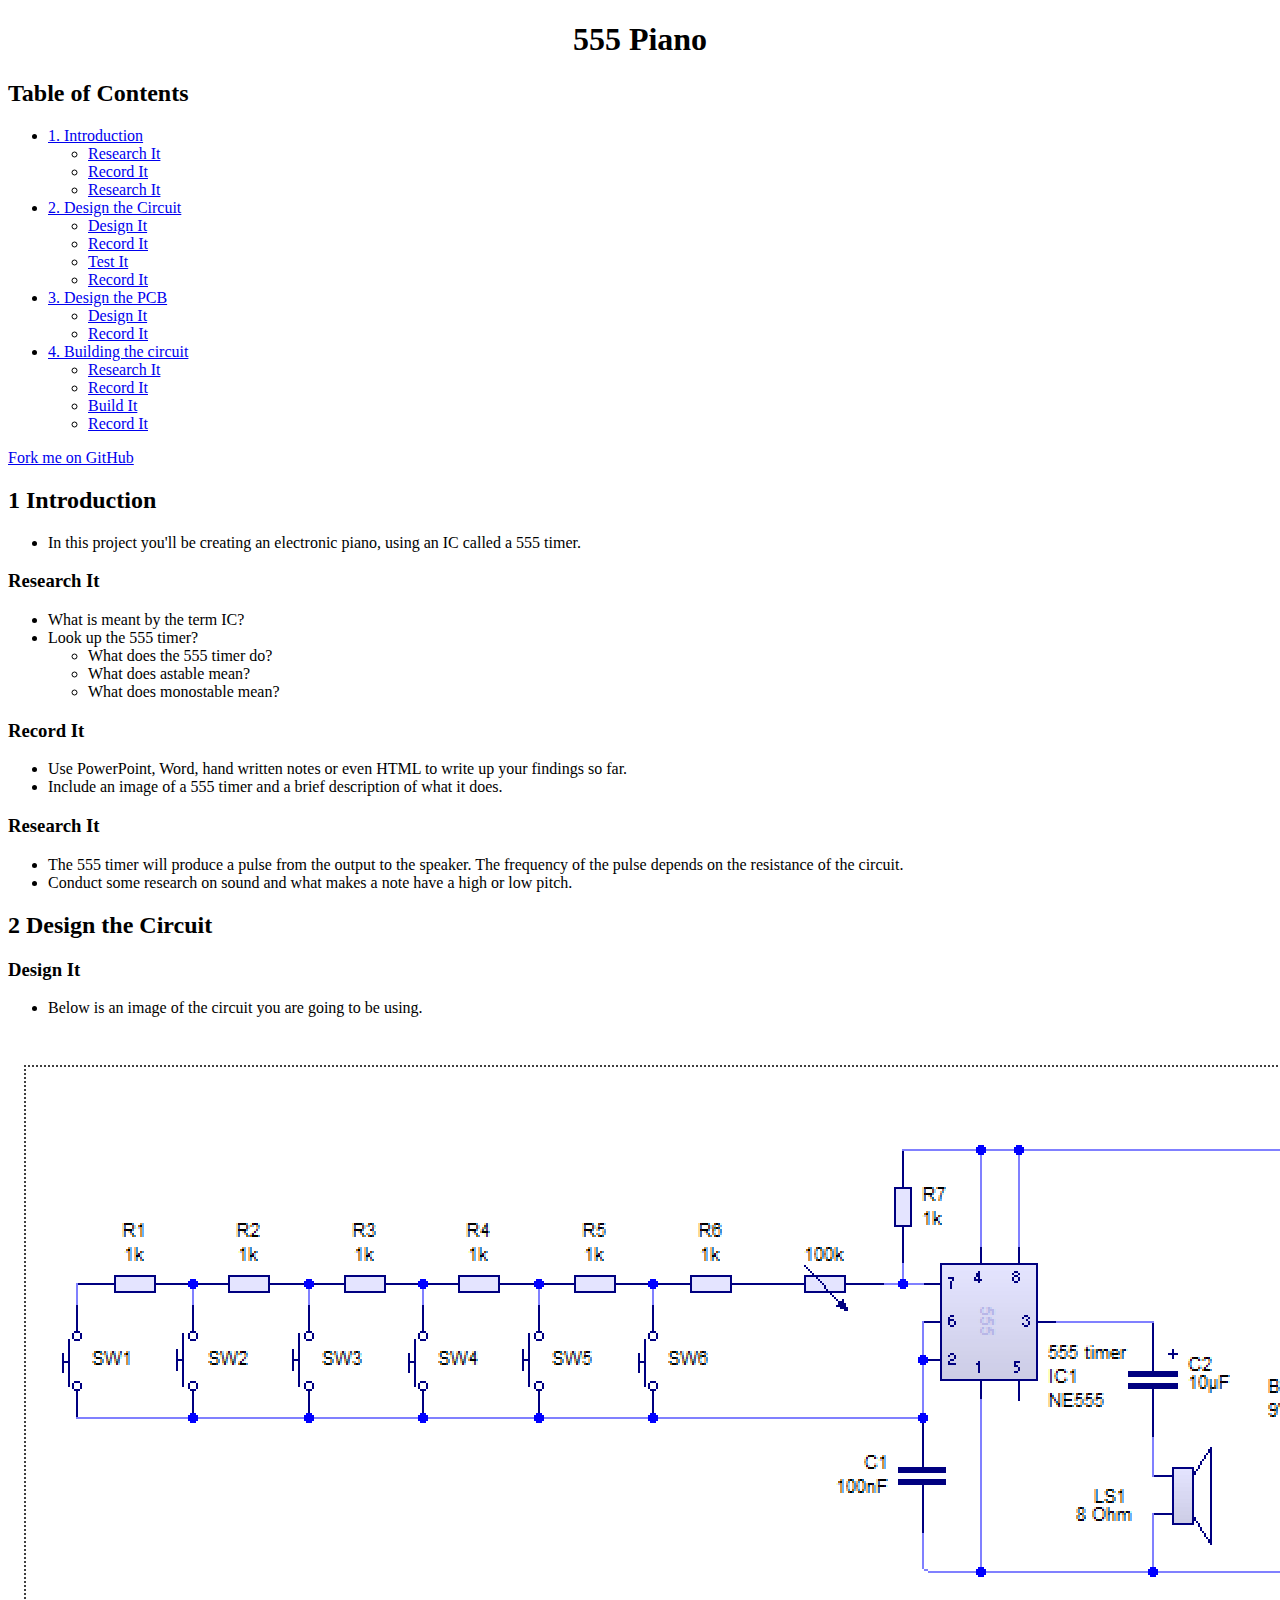
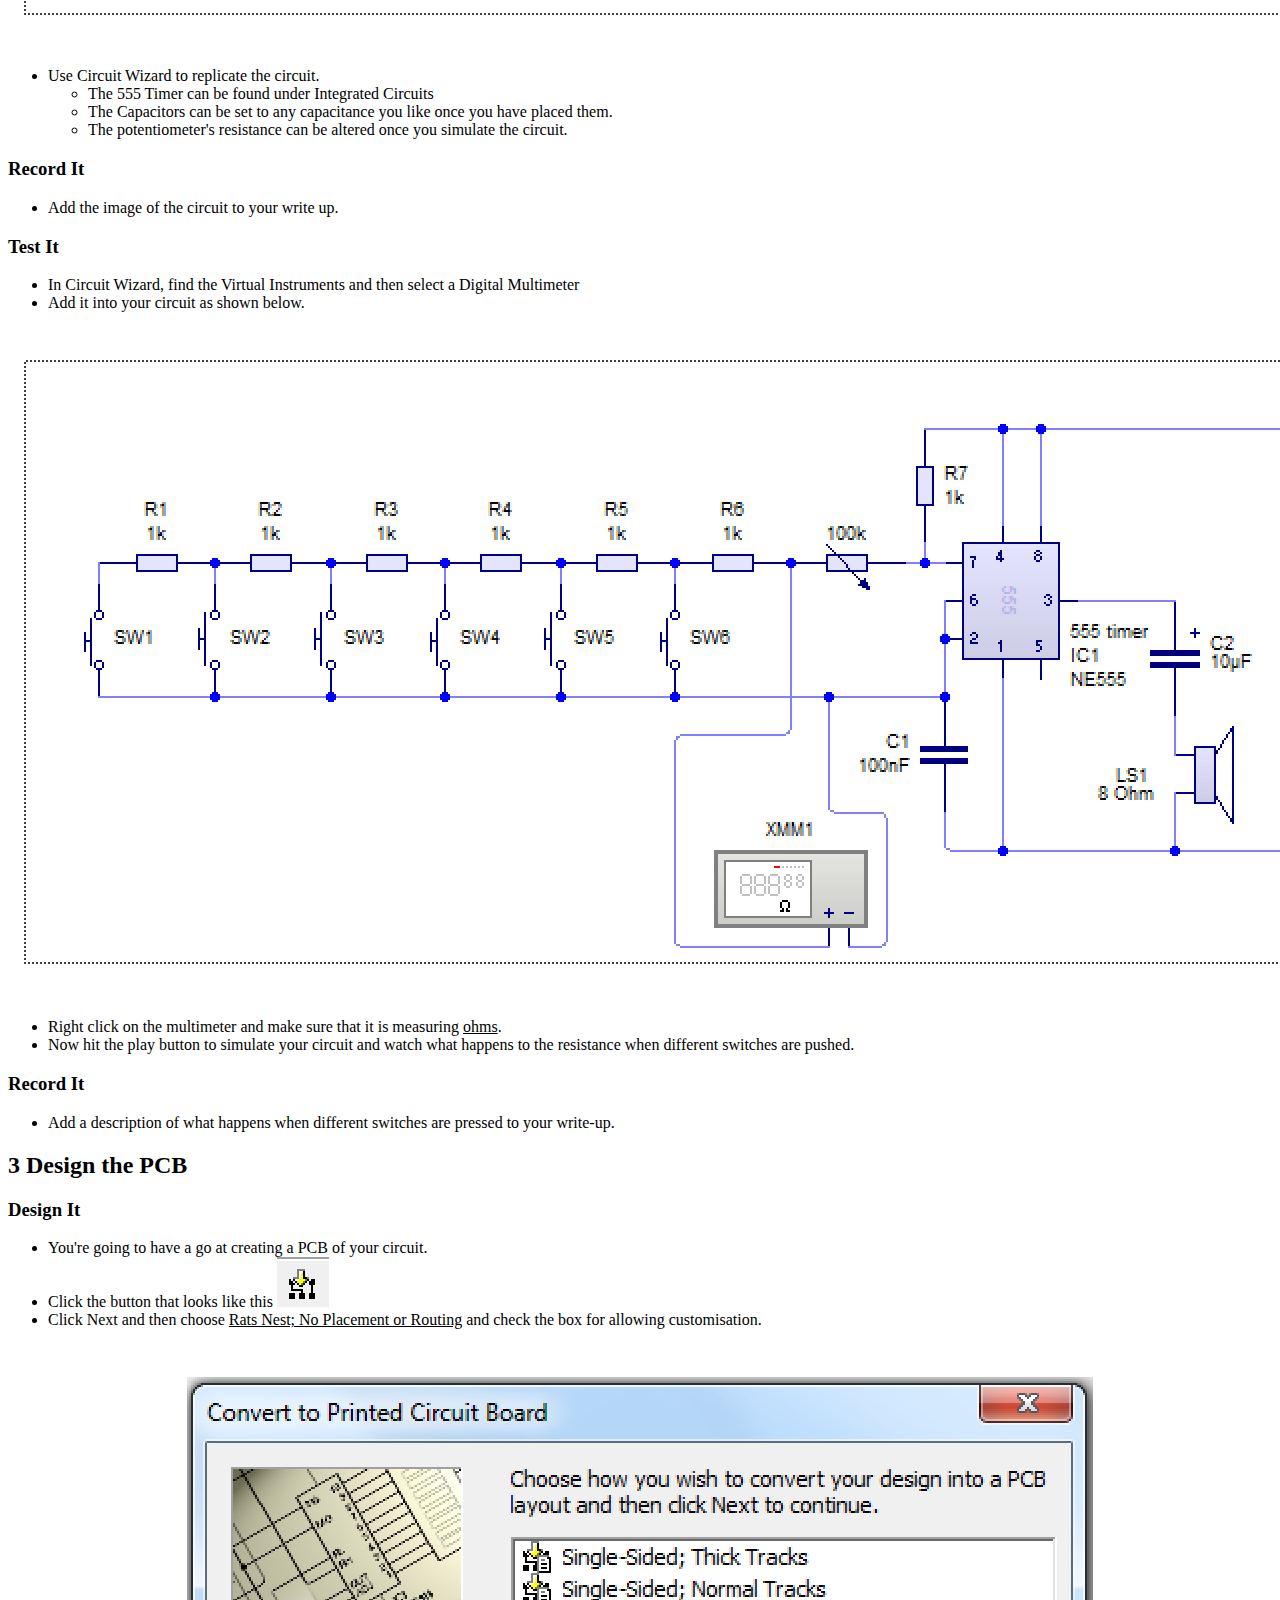
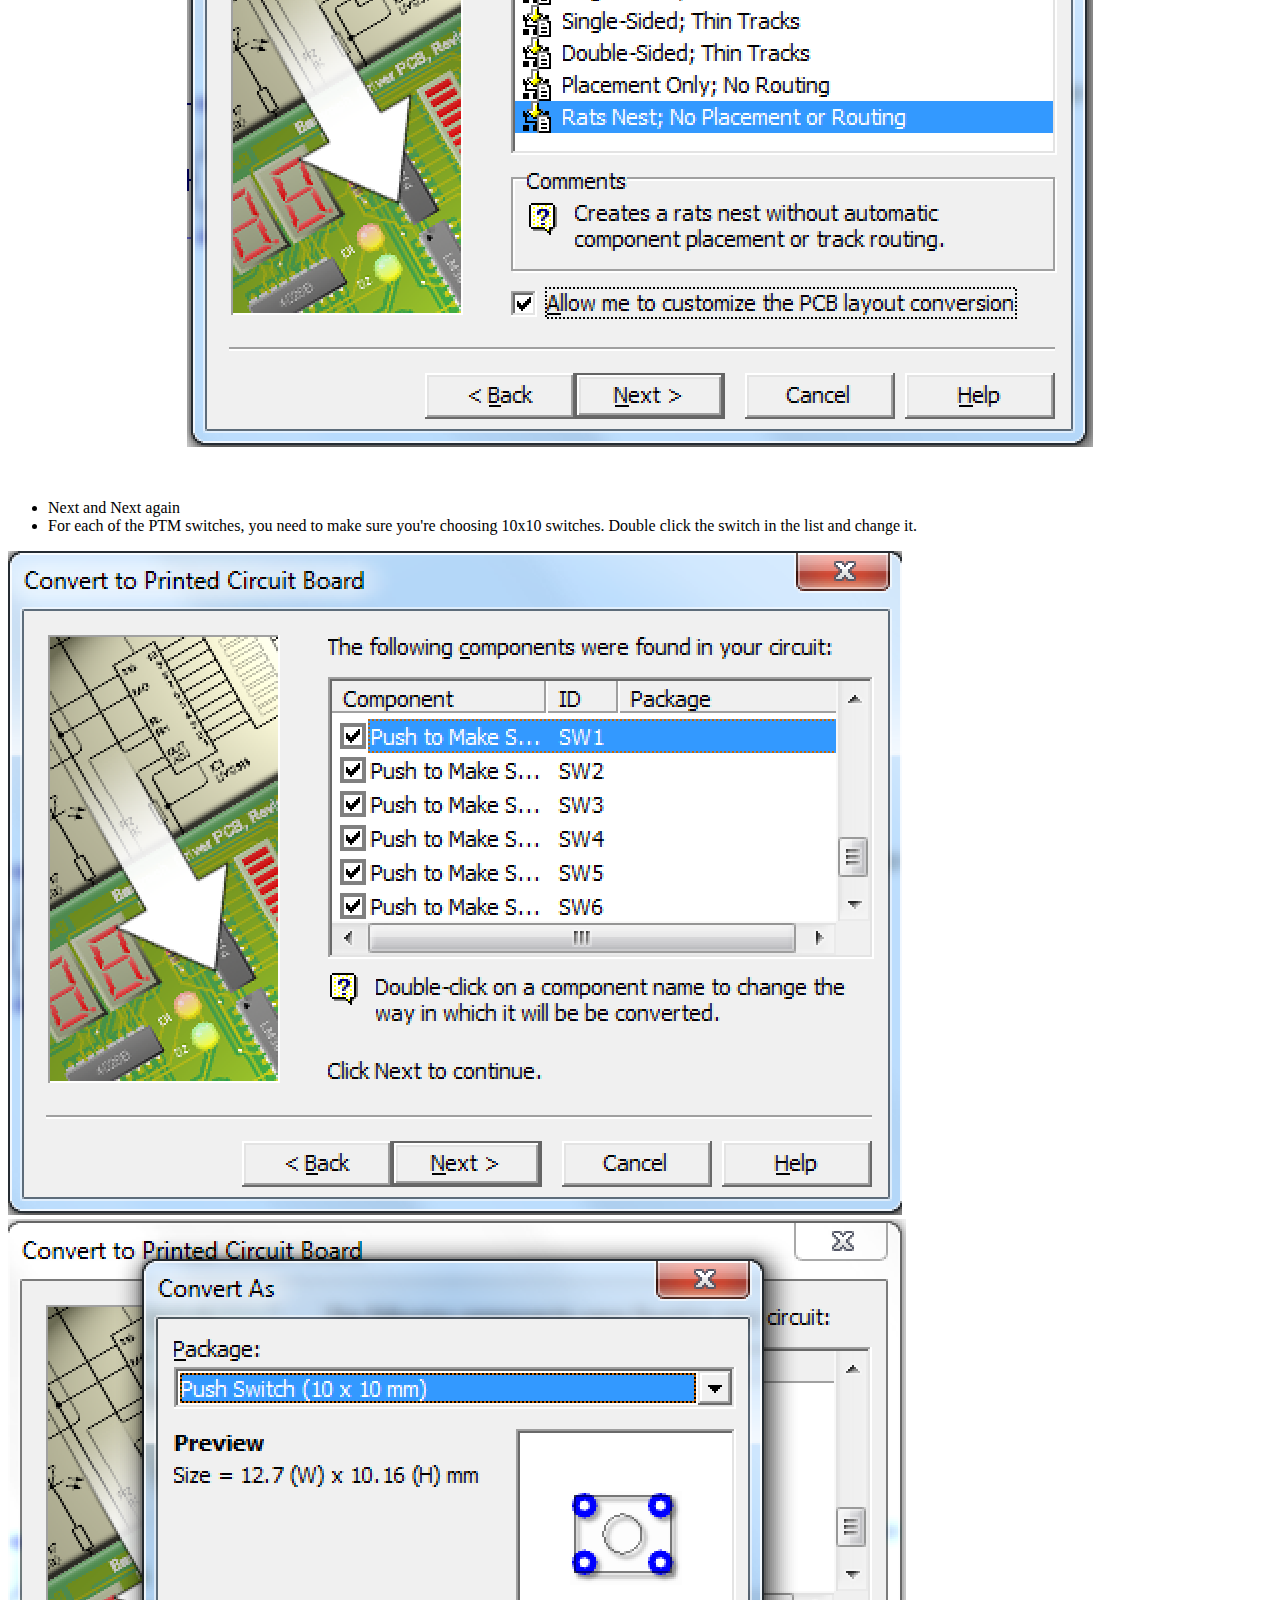
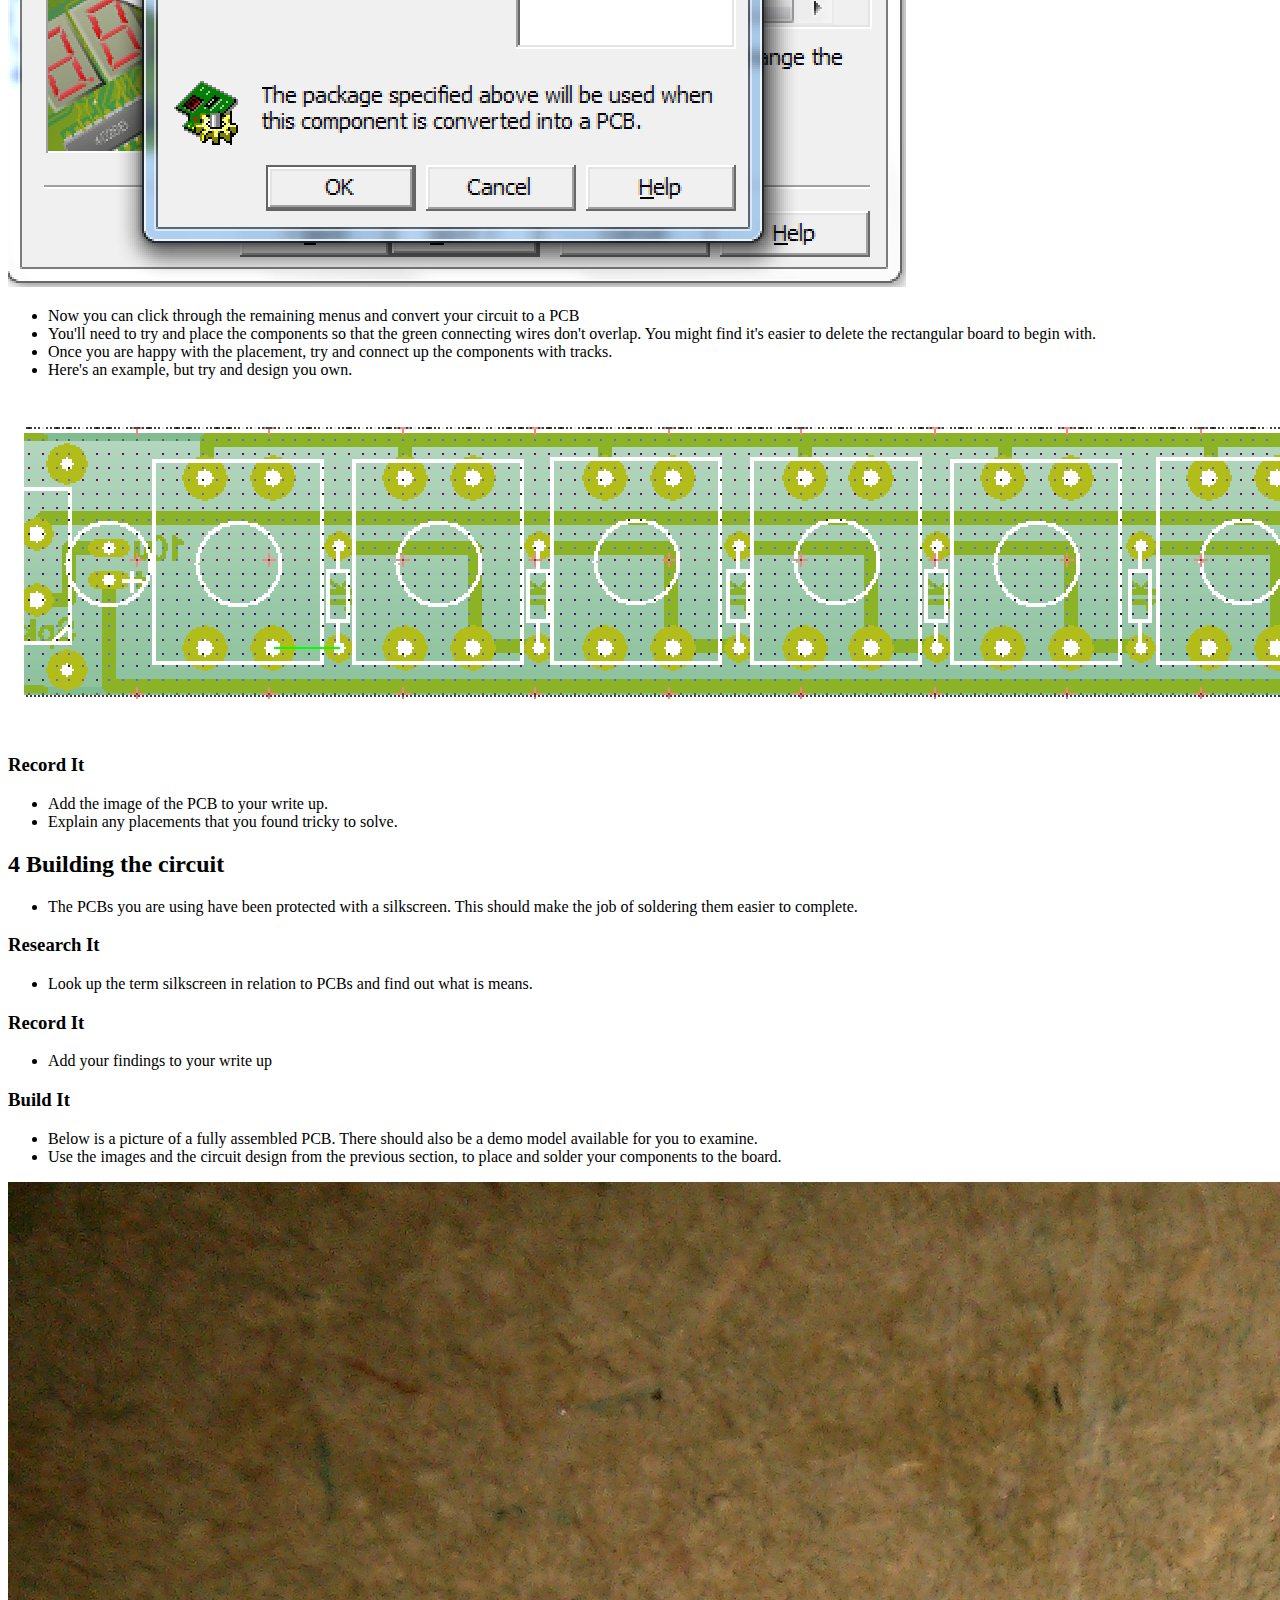
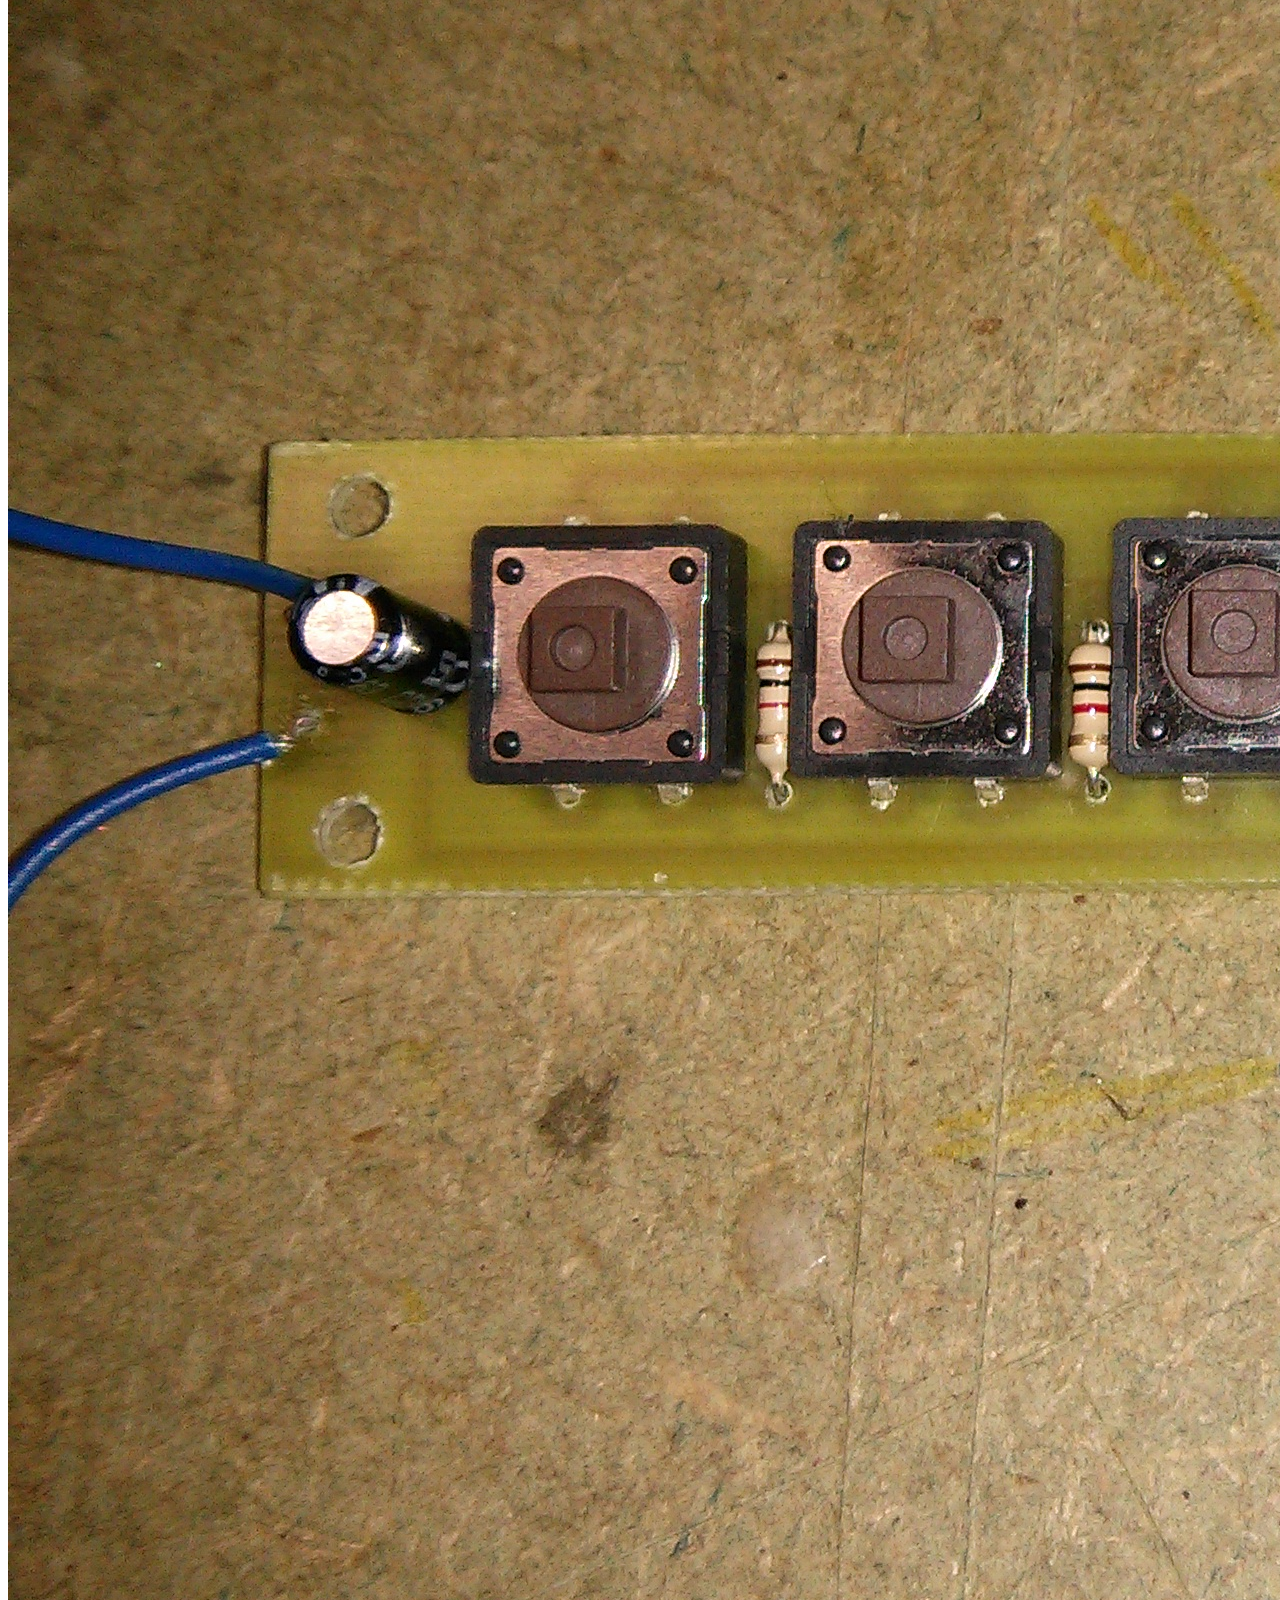
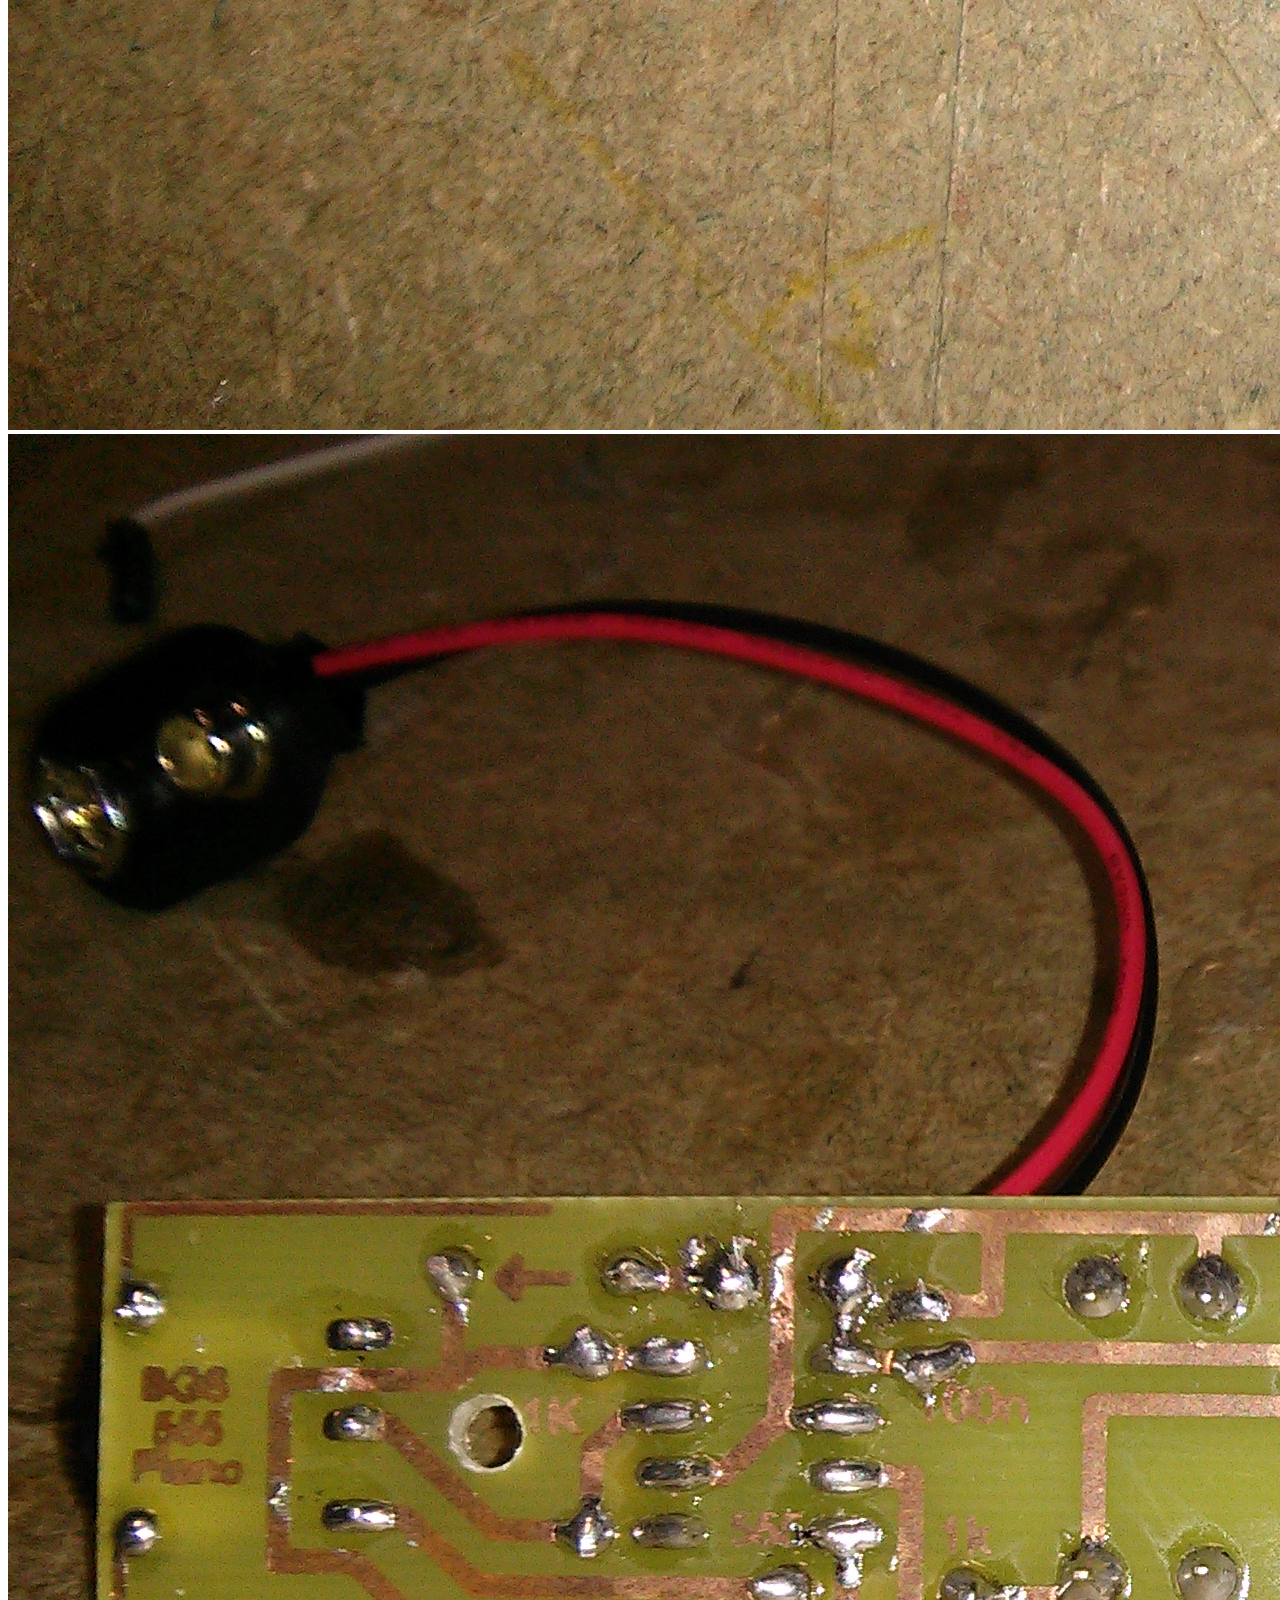
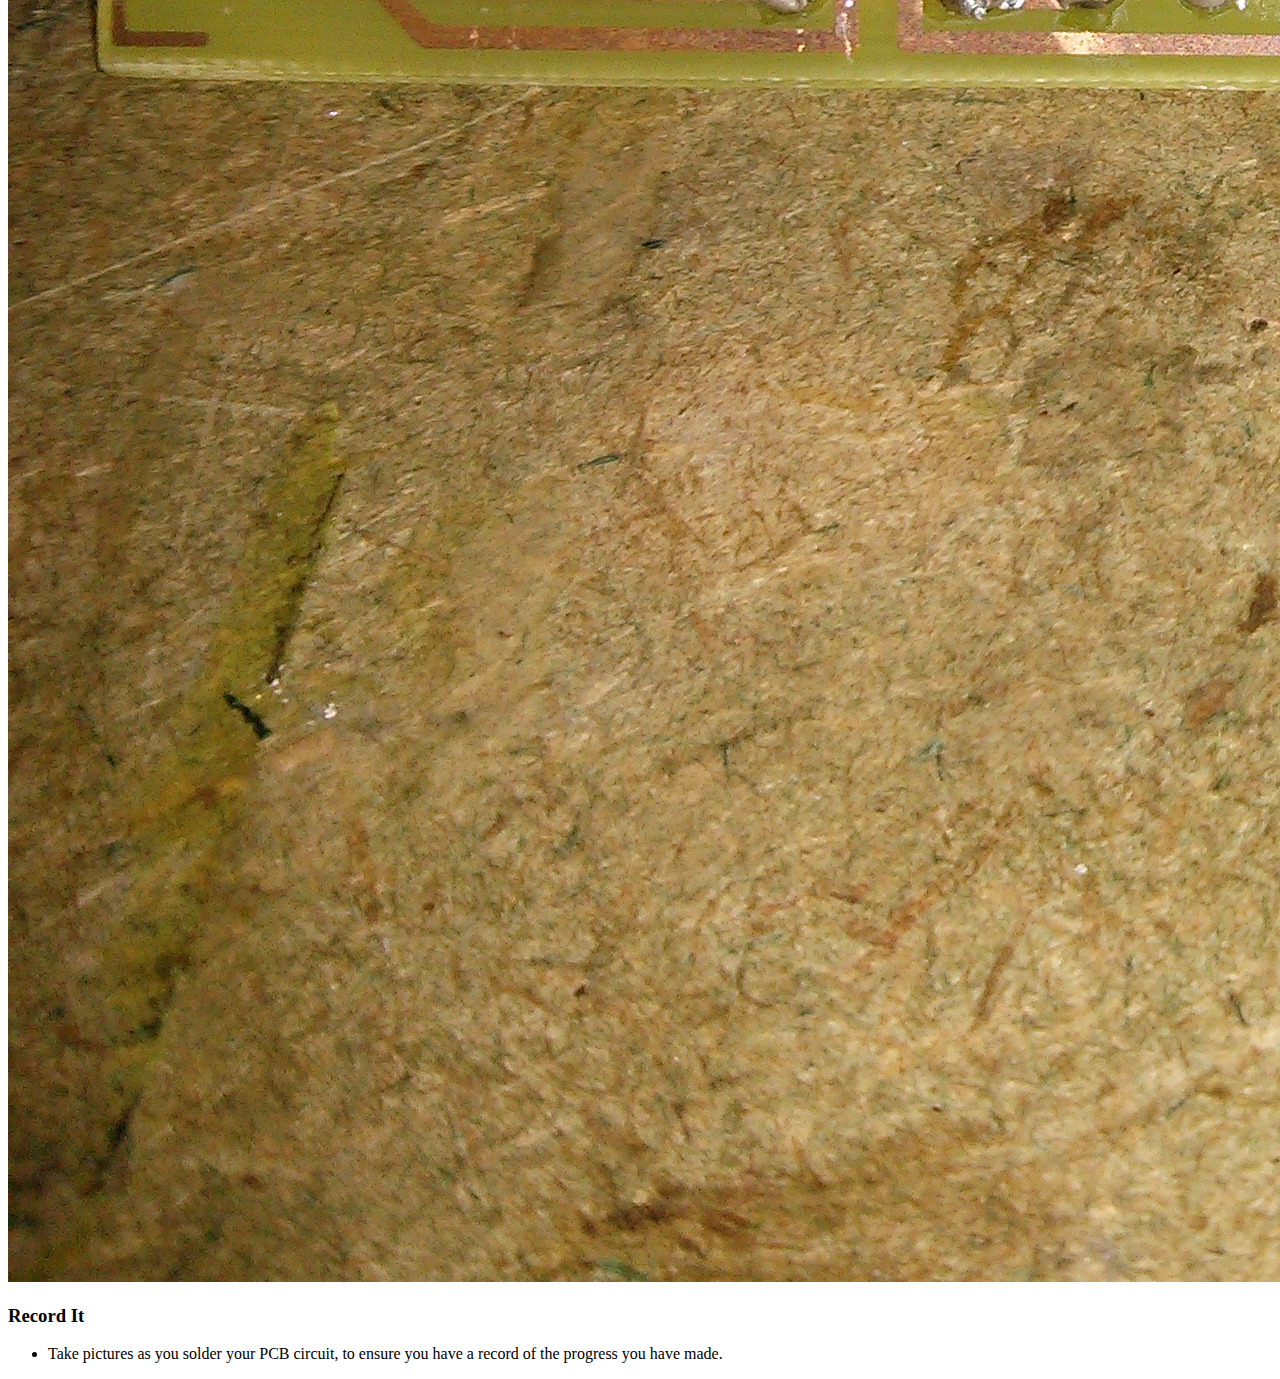
==== pages/index.html @ ff640bec "update" ====
<?xml version="1.0" encoding="utf-8"?>
<!DOCTYPE html PUBLIC "-//W3C//DTD XHTML 1.0 Strict//EN"
"http://www.w3.org/TR/xhtml1/DTD/xhtml1-strict.dtd">
<html xmlns="http://www.w3.org/1999/xhtml" lang="en" xml:lang="en">
<head>
<title>555 Piano</title>
<meta  http-equiv="Content-Type" content="text/html;charset=utf-8" />
<meta  name="generator" content="Org-mode" />
<style type="text/css">
 <!--/*--><![CDATA[/*><!--*/
  .title  { text-align: center; }
  .todo   { font-family: monospace; color: red; }
  .done   { color: green; }
  .tag    { background-color: #eee; font-family: monospace;
            padding: 2px; font-size: 80%; font-weight: normal; }
  .timestamp { color: #bebebe; }
  .timestamp-kwd { color: #5f9ea0; }
  .right  { margin-left: auto; margin-right: 0px;  text-align: right; }
  .left   { margin-left: 0px;  margin-right: auto; text-align: left; }
  .center { margin-left: auto; margin-right: auto; text-align: center; }
  .underline { text-decoration: underline; }
  #postamble p, #preamble p { font-size: 90%; margin: .2em; }
  p.verse { margin-left: 3%; }
  pre {
    border: 1px solid #ccc;
    box-shadow: 3px 3px 3px #eee;
    padding: 8pt;
    font-family: monospace;
    overflow: auto;
    margin: 1.2em;
  }
  pre.src {
    position: relative;
    overflow: visible;
    padding-top: 1.2em;
  }
  pre.src:before {
    display: none;
    position: absolute;
    background-color: white;
    top: -10px;
    right: 10px;
    padding: 3px;
    border: 1px solid black;
  }
  pre.src:hover:before { display: inline;}
  pre.src-sh:before    { content: 'sh'; }
  pre.src-bash:before  { content: 'sh'; }
  pre.src-emacs-lisp:before { content: 'Emacs Lisp'; }
  pre.src-R:before     { content: 'R'; }
  pre.src-perl:before  { content: 'Perl'; }
  pre.src-java:before  { content: 'Java'; }
  pre.src-sql:before   { content: 'SQL'; }

  table { border-collapse:collapse; }
  caption.t-above { caption-side: top; }
  caption.t-bottom { caption-side: bottom; }
  td, th { vertical-align:top;  }
  th.right  { text-align: center;  }
  th.left   { text-align: center;   }
  th.center { text-align: center; }
  td.right  { text-align: right;  }
  td.left   { text-align: left;   }
  td.center { text-align: center; }
  dt { font-weight: bold; }
  .footpara:nth-child(2) { display: inline; }
  .footpara { display: block; }
  .footdef  { margin-bottom: 1em; }
  .figure { padding: 1em; }
  .figure p { text-align: center; }
  .inlinetask {
    padding: 10px;
    border: 2px solid gray;
    margin: 10px;
    background: #ffffcc;
  }
  #org-div-home-and-up
   { text-align: right; font-size: 70%; white-space: nowrap; }
  textarea { overflow-x: auto; }
  .linenr { font-size: smaller }
  .code-highlighted { background-color: #ffff00; }
  .org-info-js_info-navigation { border-style: none; }
  #org-info-js_console-label
    { font-size: 10px; font-weight: bold; white-space: nowrap; }
  .org-info-js_search-highlight
    { background-color: #ffff00; color: #000000; font-weight: bold; }
  /*]]>*/-->
</style>
<link rel="stylesheet" type="text/css" href="css/main.css"/>
<link rel="stylesheet" type="text/css" href="css/lesson.css"/>
<script type="text/javascript">
/*
@licstart  The following is the entire license notice for the
JavaScript code in this tag.

Copyright (C) 2012-2013 Free Software Foundation, Inc.

The JavaScript code in this tag is free software: you can
redistribute it and/or modify it under the terms of the GNU
General Public License (GNU GPL) as published by the Free Software
Foundation, either version 3 of the License, or (at your option)
any later version.  The code is distributed WITHOUT ANY WARRANTY;
without even the implied warranty of MERCHANTABILITY or FITNESS
FOR A PARTICULAR PURPOSE.  See the GNU GPL for more details.

As additional permission under GNU GPL version 3 section 7, you
may distribute non-source (e.g., minimized or compacted) forms of
that code without the copy of the GNU GPL normally required by
section 4, provided you include this license notice and a URL
through which recipients can access the Corresponding Source.


@licend  The above is the entire license notice
for the JavaScript code in this tag.
*/
<!--/*--><![CDATA[/*><!--*/
 function CodeHighlightOn(elem, id)
 {
   var target = document.getElementById(id);
   if(null != target) {
     elem.cacheClassElem = elem.className;
     elem.cacheClassTarget = target.className;
     target.className = "code-highlighted";
     elem.className   = "code-highlighted";
   }
 }
 function CodeHighlightOff(elem, id)
 {
   var target = document.getElementById(id);
   if(elem.cacheClassElem)
     elem.className = elem.cacheClassElem;
   if(elem.cacheClassTarget)
     target.className = elem.cacheClassTarget;
 }
/*]]>*///-->
</script>
</head>
<body>
<div id="content">
<h1 class="title">555 Piano</h1>
<div id="table-of-contents">
<h2>Table of Contents</h2>
<div id="text-table-of-contents">
<ul>
<li><a href="#sec-1">1. Introduction</a>
<ul>
<li><a href="#sec-1-1">Research It</a></li>
<li><a href="#sec-1-2">Record It</a></li>
<li><a href="#sec-1-3">Research It</a></li>
</ul>
</li>
<li><a href="#sec-2">2. Design the Circuit</a>
<ul>
<li><a href="#sec-2-1">Design It</a></li>
<li><a href="#sec-2-2">Record It</a></li>
<li><a href="#sec-2-3">Test It</a></li>
<li><a href="#sec-2-4">Record It</a></li>
</ul>
</li>
<li><a href="#sec-3">3. Design the PCB</a>
<ul>
<li><a href="#sec-3-1">Design It</a></li>
<li><a href="#sec-3-2">Record It</a></li>
</ul>
</li>
<li><a href="#sec-4">4. Building the circuit</a>
<ul>
<li><a href="#sec-4-1">Research It</a></li>
<li><a href="#sec-4-2">Record It</a></li>
<li><a href="#sec-4-3">Build It</a></li>
<li><a href="#sec-4-4">Record It</a></li>
</ul>
</li>
</ul>
</div>
</div>
<div class=ribbon>
<a href="https://github.com/MarcScott/9-SC-555">Fork me on GitHub</a>
</div>

<div id="outline-container-sec-1" class="outline-2 activity">
<h2 id="sec-1"><span class="section-number-2">1</span> Introduction</h2>
<div class="outline-text-2" id="text-1">
<ul class="org-ul">
<li>In this project you'll be creating an electronic piano, using an IC called a 555 timer.
</li>
</ul>
</div>
<div id="outline-container-sec-1-1" class="outline-3 research">
<h3 id="sec-1-1">Research It</h3>
<div class="outline-text-3" id="text-1-1">
<ul class="org-ul">
<li>What is meant by the term IC?
</li>
<li>Look up the 555 timer?
<ul class="org-ul">
<li>What does the 555 timer do?
</li>
<li>What does astable mean?
</li>
<li>What does monostable mean?
</li>
</ul>
</li>
</ul>
</div>
</div>
<div id="outline-container-sec-1-2" class="outline-3 record">
<h3 id="sec-1-2">Record It</h3>
<div class="outline-text-3" id="text-1-2">
<ul class="org-ul">
<li>Use PowerPoint, Word, hand written notes or even HTML to write up your findings so far.
</li>
<li>Include an image of a 555 timer and a brief description of what it does.
</li>
</ul>
</div>
</div>
<div id="outline-container-sec-1-3" class="outline-3 research">
<h3 id="sec-1-3">Research It</h3>
<div class="outline-text-3" id="text-1-3">
<ul class="org-ul">
<li>The 555 timer will produce a pulse from the output to the speaker. The frequency of the pulse depends on the resistance of the circuit.
</li>
<li>Conduct some research on sound and what makes a note have a high or low pitch.
</li>
</ul>
</div>
</div>
</div>
<div id="outline-container-sec-2" class="outline-2 activity">
<h2 id="sec-2"><span class="section-number-2">2</span> Design the Circuit</h2>
<div class="outline-text-2" id="text-2">
</div>
<div id="outline-container-sec-2-1" class="outline-3 design">
<h3 id="sec-2-1">Design It</h3>
<div class="outline-text-3" id="text-2-1">
<ul class="org-ul">
<li>Below is an image of the circuit you are going to be using.
</li>
</ul>

<div class="figure">
<p><img src="img/1_lesson/circuit.png" alt="circuit.png" />
</p>
</div>
<ul class="org-ul">
<li>Use Circuit Wizard to replicate the circuit.
<ul class="org-ul">
<li>The 555 Timer can be found under Integrated Circuits
</li>
<li>The Capacitors can be set to any capacitance you like once you have placed them.
</li>
<li>The potentiometer's resistance can be altered once you simulate the circuit.
</li>
</ul>
</li>
</ul>
</div>
</div>
<div id="outline-container-sec-2-2" class="outline-3 record">
<h3 id="sec-2-2">Record It</h3>
<div class="outline-text-3" id="text-2-2">
<ul class="org-ul">
<li>Add the image of the circuit to your write up.
</li>
</ul>
</div>
</div>
<div id="outline-container-sec-2-3" class="outline-3 test">
<h3 id="sec-2-3">Test It</h3>
<div class="outline-text-3" id="text-2-3">
<ul class="org-ul">
<li>In Circuit Wizard, find the Virtual Instruments and then select a Digital Multimeter
</li>
<li>Add it into your circuit as shown below.
</li>
</ul>

<div class="figure">
<p><img src="img/1_lesson/multimeter.png" alt="multimeter.png" />
</p>
</div>
<ul class="org-ul">
<li>Right click on the multimeter and make sure that it is measuring <span class="underline">ohms</span>.
</li>
<li>Now hit the play button to simulate your circuit and watch what happens to the resistance when different switches are pushed.
</li>
</ul>
</div>
</div>
<div id="outline-container-sec-2-4" class="outline-3 record">
<h3 id="sec-2-4">Record It</h3>
<div class="outline-text-3" id="text-2-4">
<ul class="org-ul">
<li>Add a description of what happens when different switches are pressed to your write-up.
</li>
</ul>
</div>
</div>
</div>
<div id="outline-container-sec-3" class="outline-2 activity">
<h2 id="sec-3"><span class="section-number-2">3</span> Design the PCB</h2>
<div class="outline-text-2" id="text-3">
</div>
<div id="outline-container-sec-3-1" class="outline-3 design">
<h3 id="sec-3-1">Design It</h3>
<div class="outline-text-3" id="text-3-1">
<ul class="org-ul">
<li>You're going to have a go at creating a PCB of your circuit.
</li>
<li>Click the button that looks like this <img src="img/1_lesson/button.png" alt="button.png" />
</li>
<li>Click Next and then choose <span class="underline">Rats Nest; No Placement or Routing</span> and check the box for allowing customisation.
</li>
</ul>

<div class="figure">
<p><img src="img/1_lesson/rats.png" alt="rats.png" />
</p>
</div>
<ul class="org-ul">
<li>Next and Next again
</li>
<li>For each of the PTM switches, you need to make sure you're choosing 10x10 switches. Double click the switch in the list and change it.
</li>
</ul>
<p>
<img src="img/1_lesson/PTM.png" alt="PTM.png" />
<img src="img/1_lesson/10x10.png" alt="10x10.png" />
</p>
<ul class="org-ul">
<li>Now you can click through the remaining menus and convert your circuit to a PCB
</li>
<li>You'll need to try and place the components so that the green connecting wires don't overlap. You might find it's easier to delete the rectangular board to begin with.
</li>
<li>Once you are happy with the placement, try and connect up the components with tracks.
</li>
<li>Here's an example, but try and design you own.
</li>
</ul>

<div class="figure">
<p><img src="img/1_lesson/PCB.png" alt="PCB.png" />
</p>
</div>
</div>
</div>
<div id="outline-container-sec-3-2" class="outline-3 record">
<h3 id="sec-3-2">Record It</h3>
<div class="outline-text-3" id="text-3-2">
<ul class="org-ul">
<li>Add the image of the PCB to your write up.
</li>
<li>Explain any placements that you found tricky to solve.
</li>
</ul>
</div>
</div>
</div>
<div id="outline-container-sec-4" class="outline-2 activity">
<h2 id="sec-4"><span class="section-number-2">4</span> Building the circuit</h2>
<div class="outline-text-2" id="text-4">
<ul class="org-ul">
<li>The PCBs you are using have been protected with a silkscreen. This should make the job of soldering them easier to complete.
</li>
</ul>
</div>
<div id="outline-container-sec-4-1" class="outline-3 research">
<h3 id="sec-4-1">Research It</h3>
<div class="outline-text-3" id="text-4-1">
<ul class="org-ul">
<li>Look up the term silkscreen in relation to PCBs and find out what is means.
</li>
</ul>
</div>
</div>
<div id="outline-container-sec-4-2" class="outline-3 record">
<h3 id="sec-4-2">Record It</h3>
<div class="outline-text-3" id="text-4-2">
<ul class="org-ul">
<li>Add your findings to your write up
</li>
</ul>
</div>
</div>
<div id="outline-container-sec-4-3" class="outline-3 build">
<h3 id="sec-4-3">Build It</h3>
<div class="outline-text-3" id="text-4-3">
<ul class="org-ul">
<li>Below is a picture of a fully assembled PCB. There should also be a demo model available for you to examine.
</li>
<li>Use the images and the circuit design from the previous section, to place and solder your components to the board.
</li>
</ul>
<p>
<img src="img/1_lesson/component-side.jpg" alt="component-side.jpg" />
<img src="img/1_lesson/solder-side.jpg" alt="solder-side.jpg" />
</p>
</div>
</div>
<div id="outline-container-sec-4-4" class="outline-3 record">
<h3 id="sec-4-4">Record It</h3>
<div class="outline-text-3" id="text-4-4">
<ul class="org-ul">
<li>Take pictures as you solder your PCB circuit, to ensure you have a record of the progress you have made.
</li>
</ul>
</div>
</div>
</div>
</div>
<div id="postamble" class="status">
<p class="validation"></p>
</div>
</body>
</html>
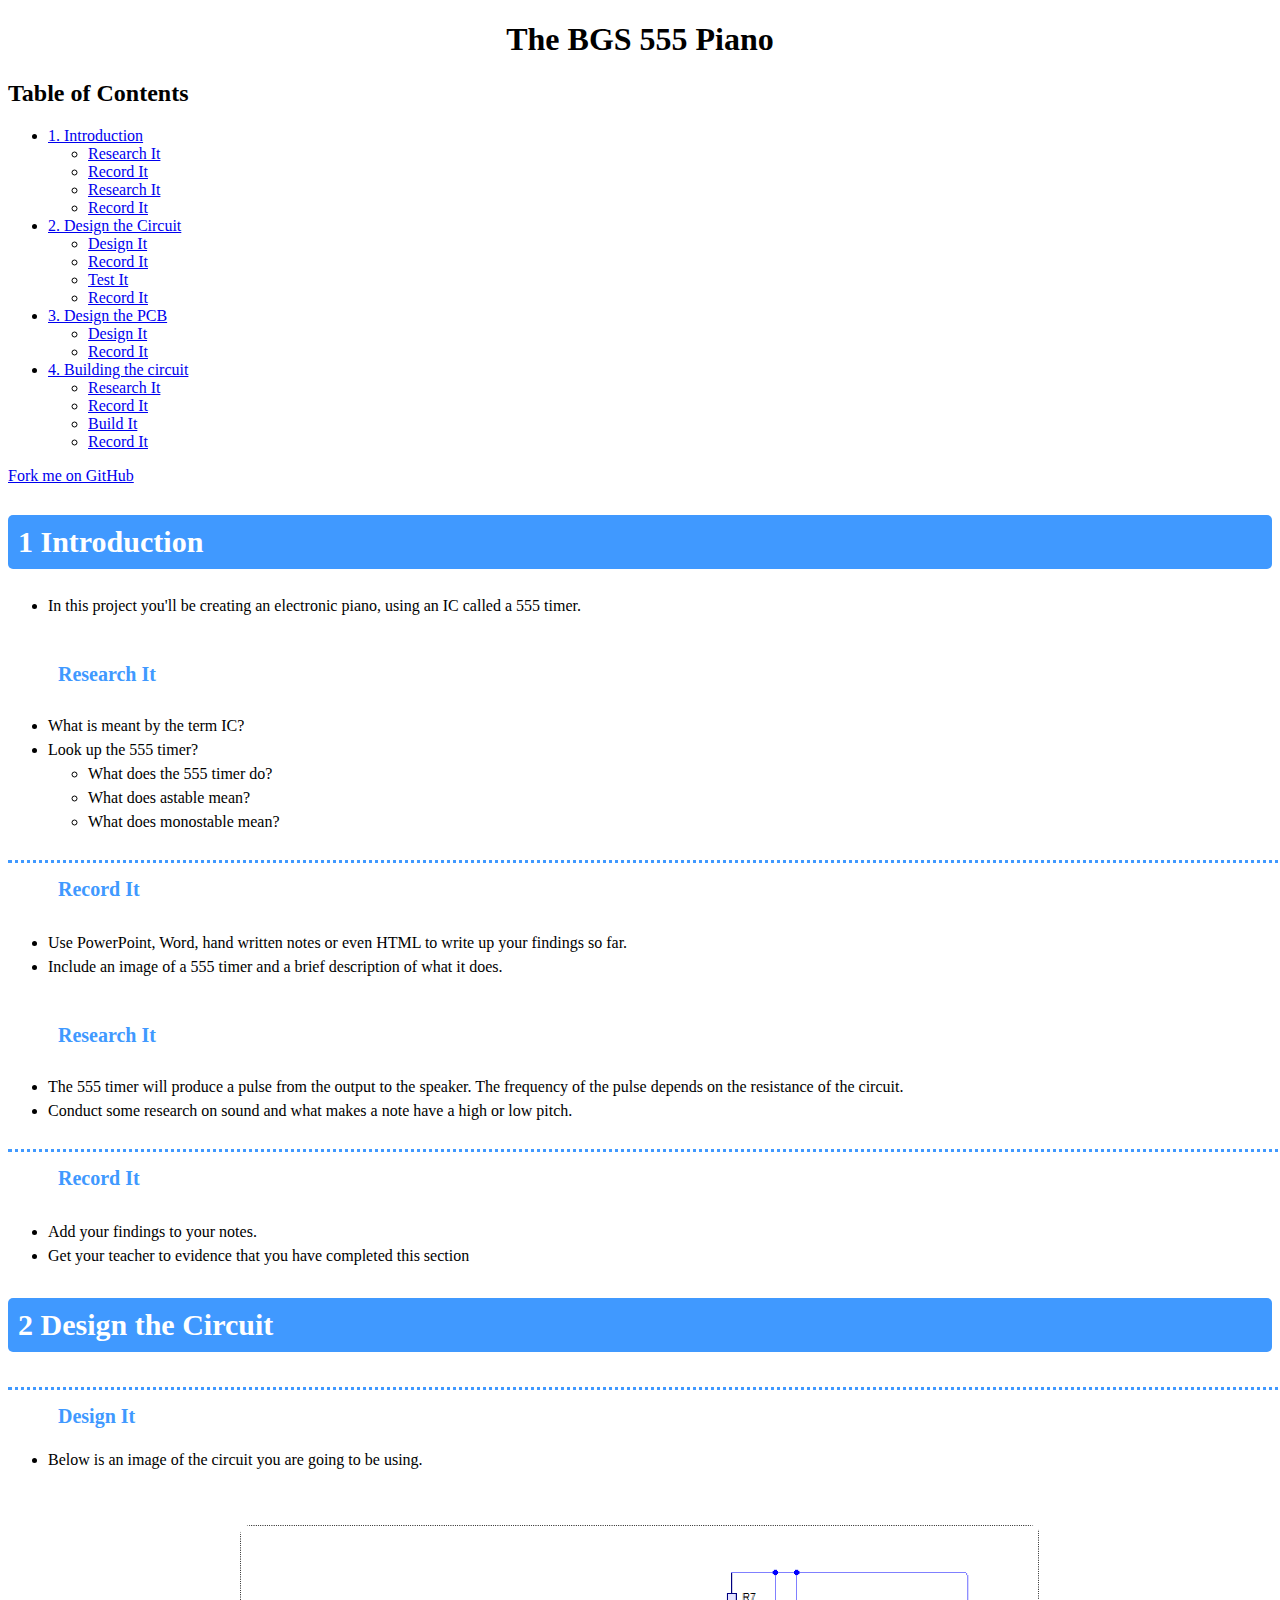
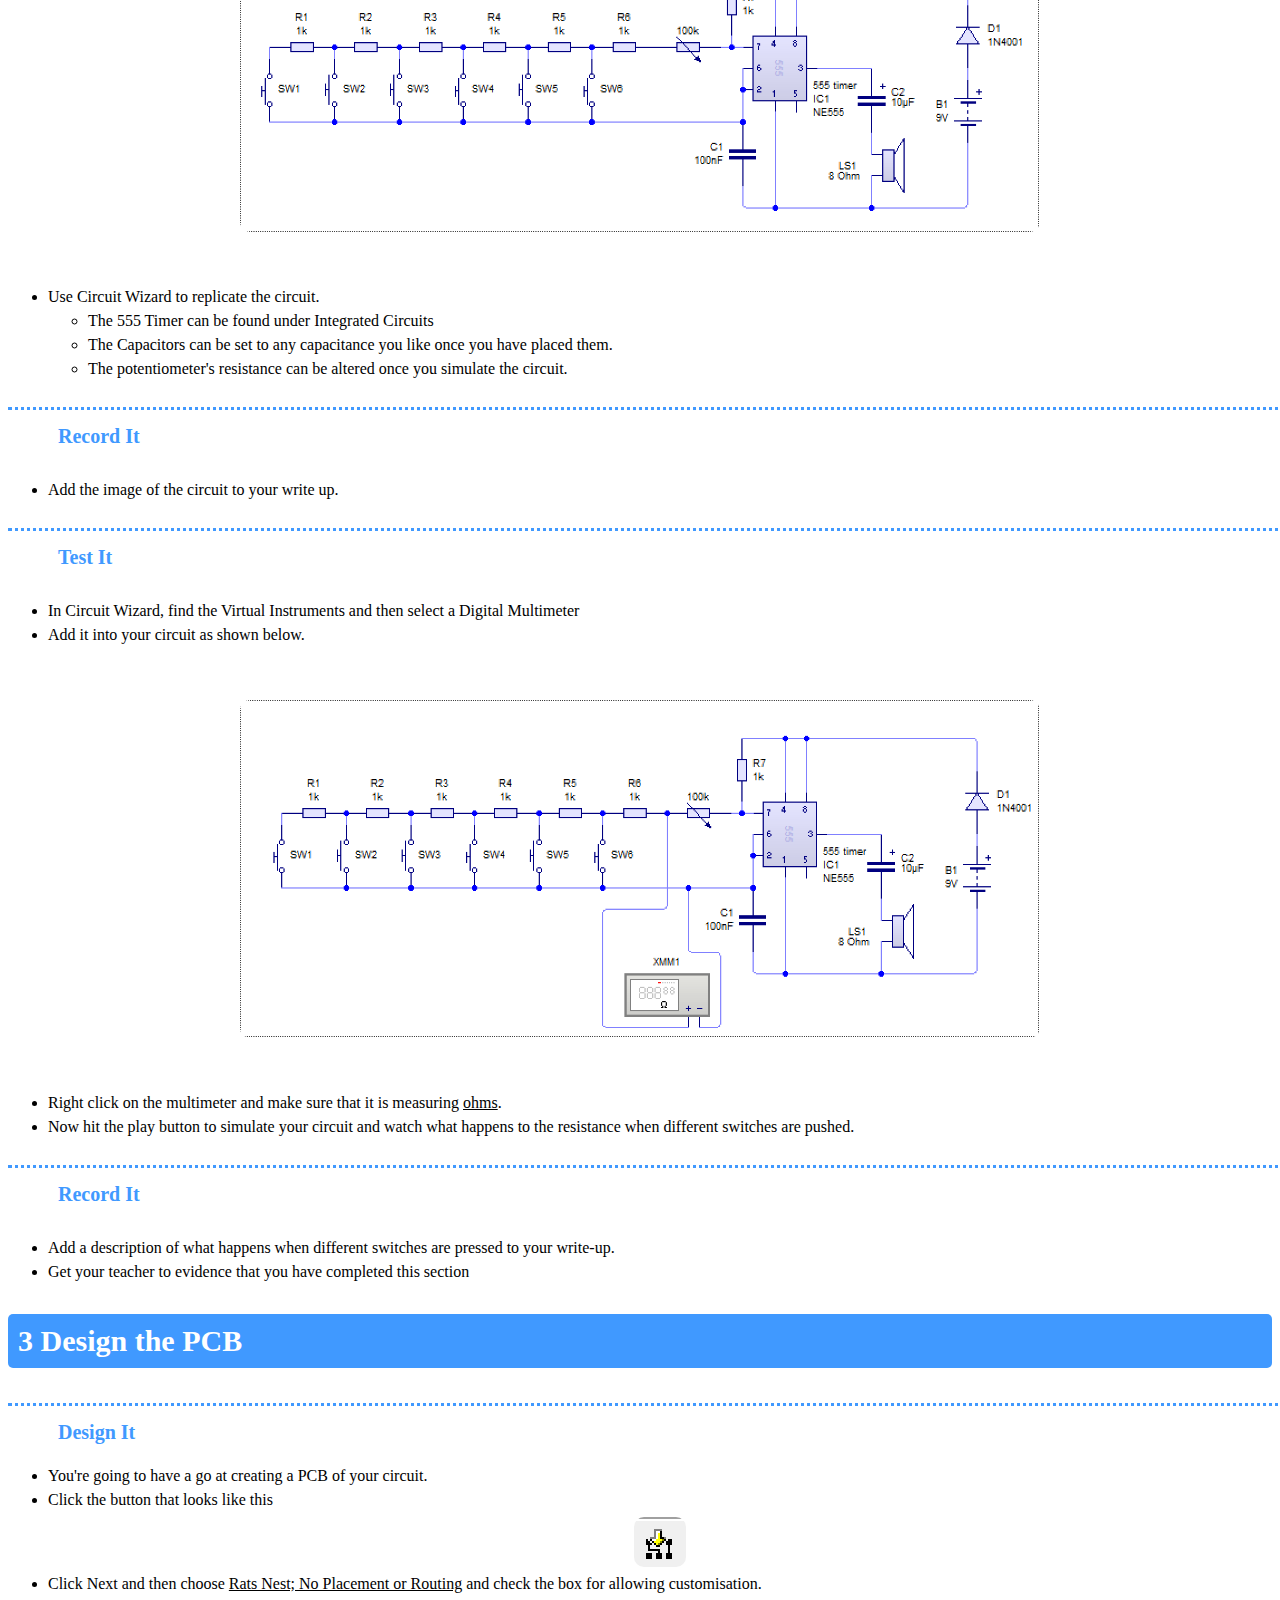
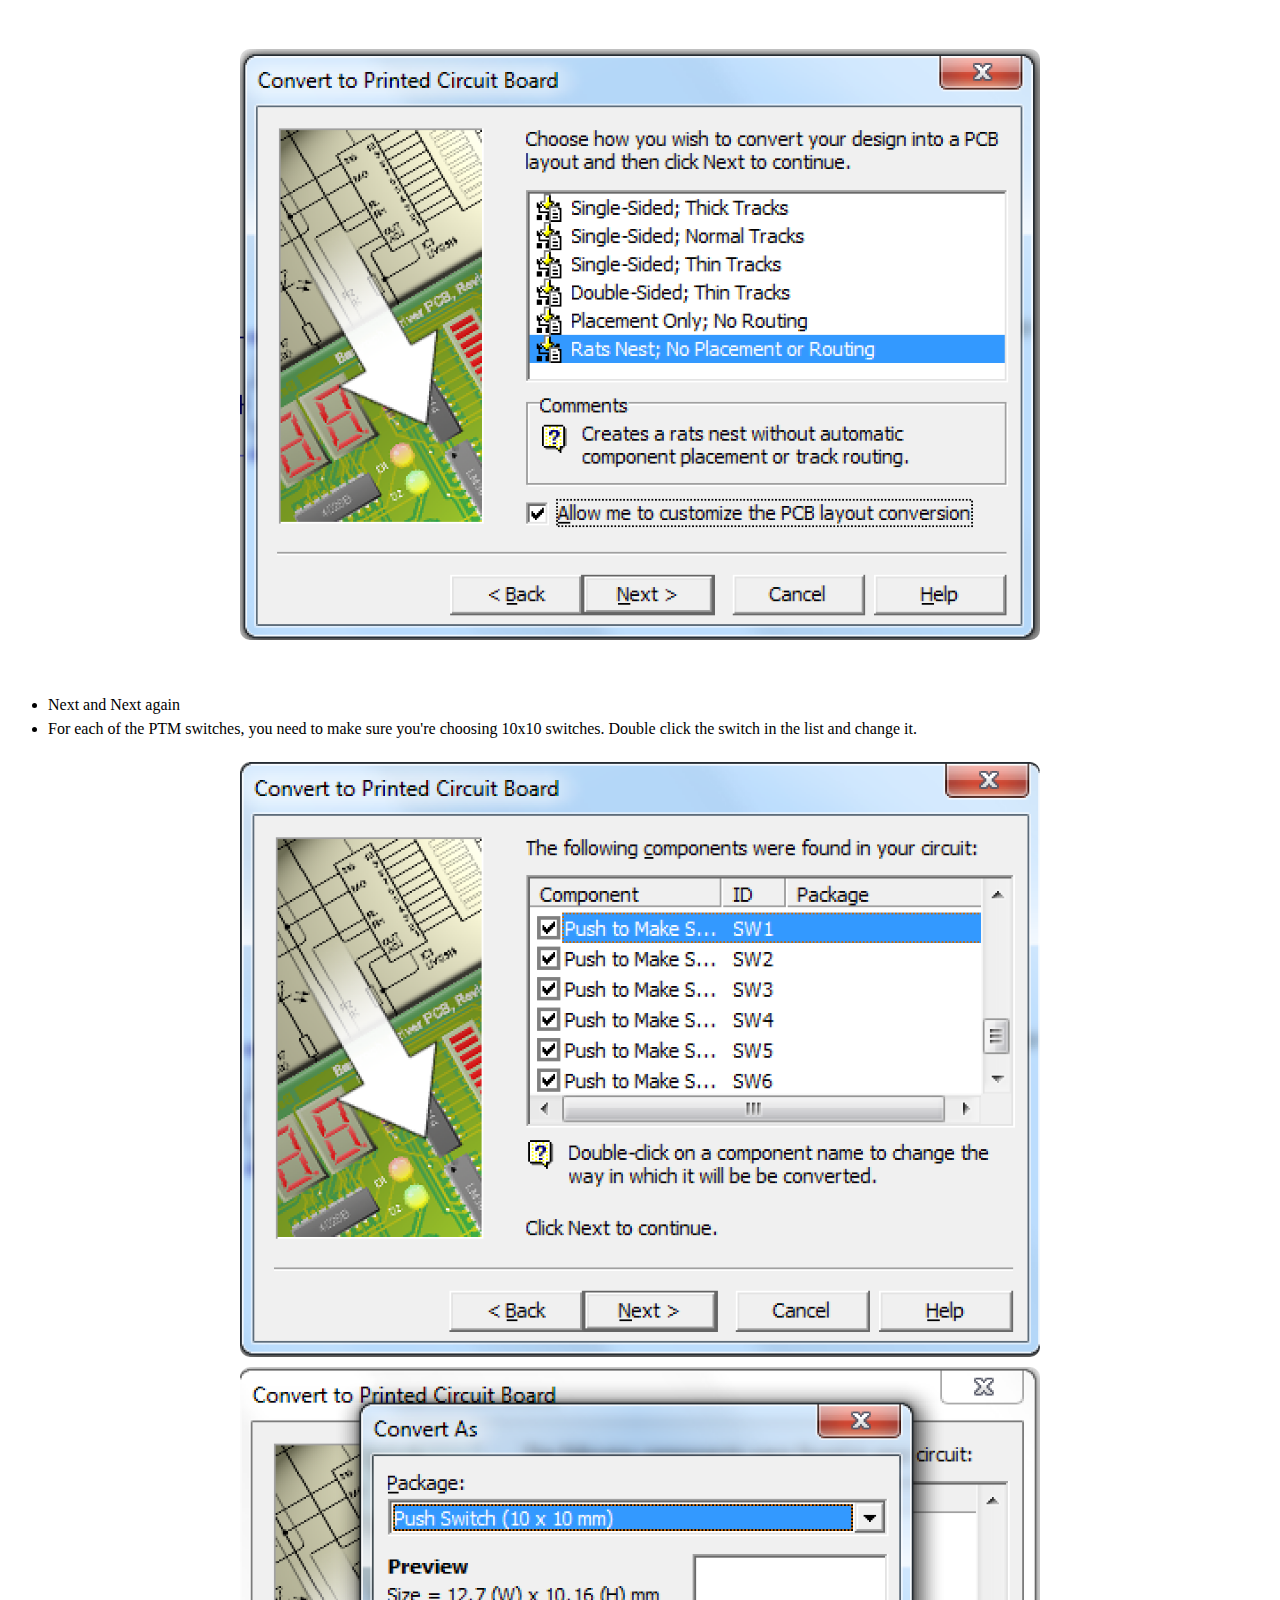
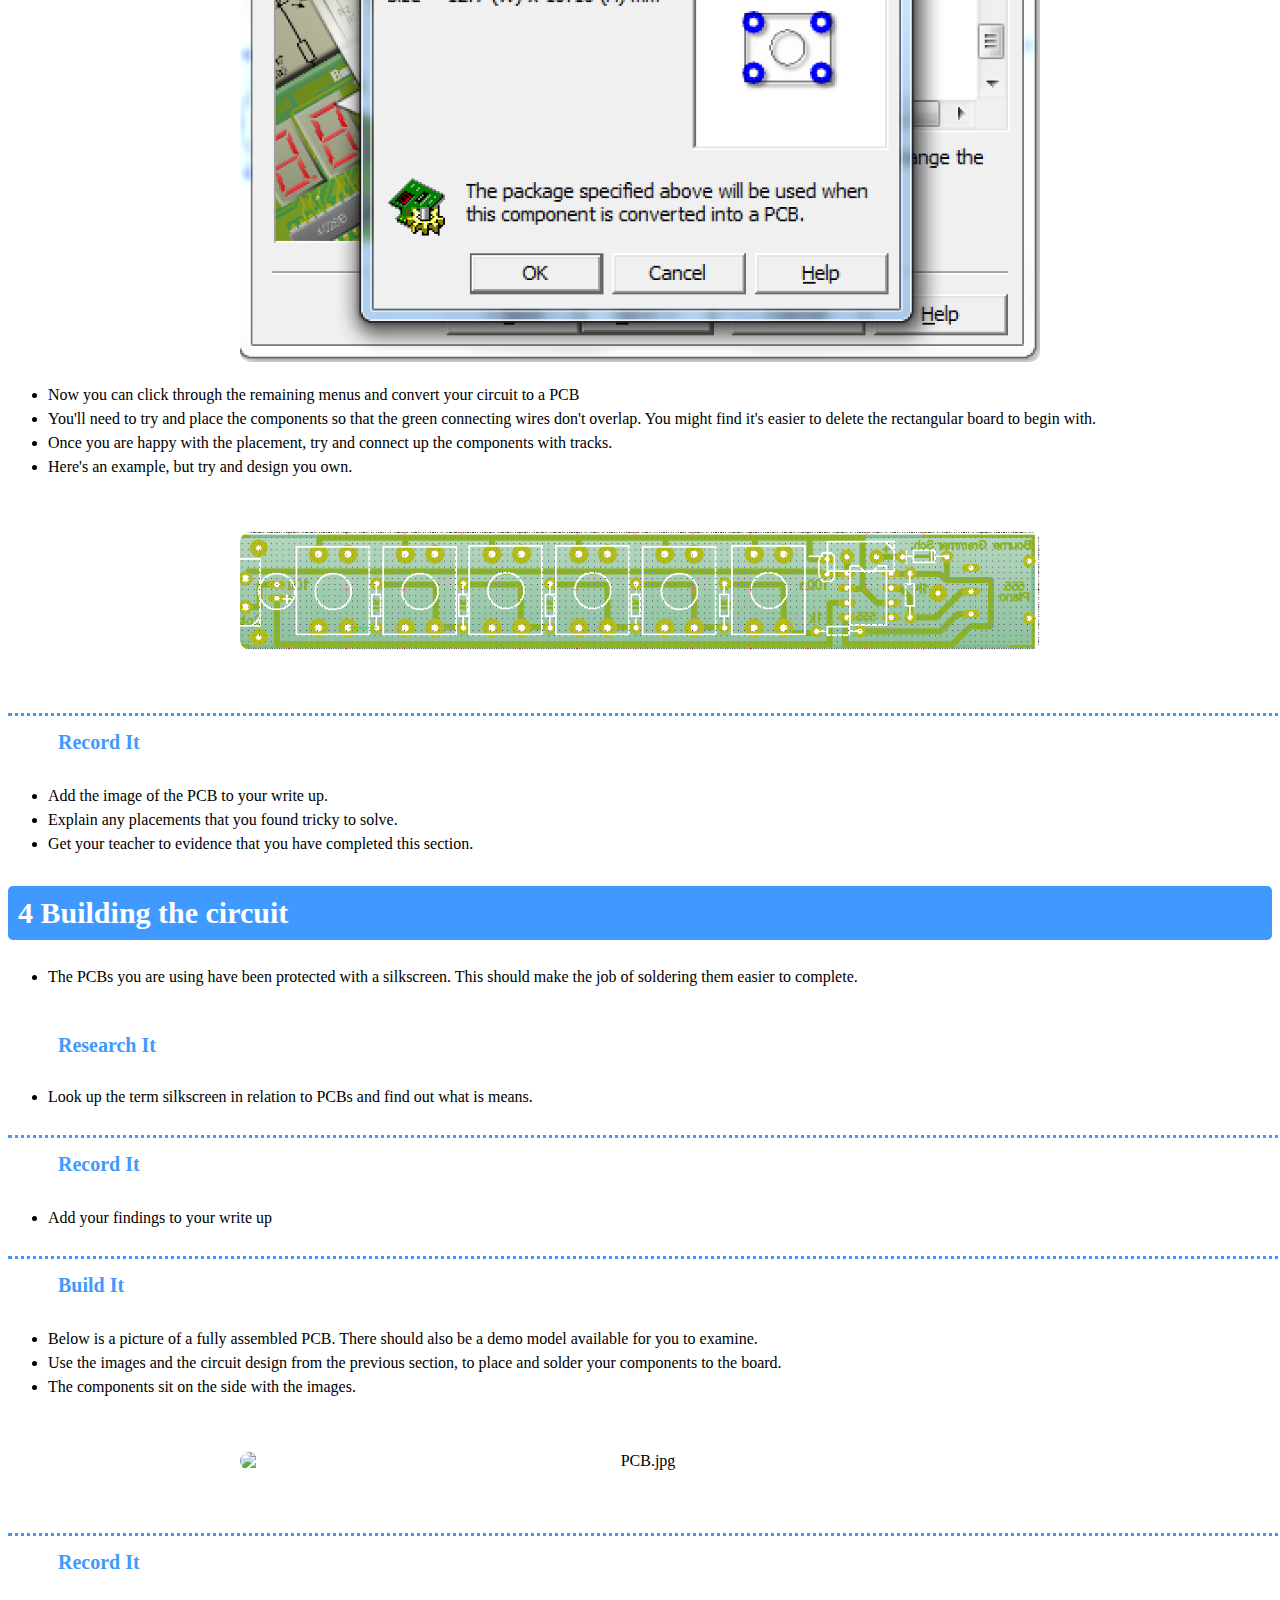
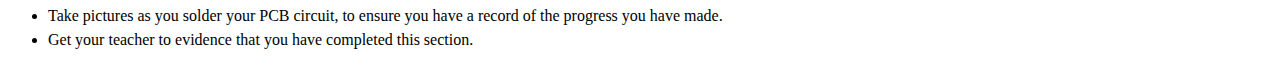
==== commit b920a240: "update" ====
--- a/pages/index.html
+++ b/pages/index.html
@@ -3,7 +3,7 @@
 "http://www.w3.org/TR/xhtml1/DTD/xhtml1-strict.dtd">
 <html xmlns="http://www.w3.org/1999/xhtml" lang="en" xml:lang="en">
 <head>
-<title>555 Piano</title>
+<title>The BGS 555 Piano</title>
 <meta  http-equiv="Content-Type" content="text/html;charset=utf-8" />
 <meta  name="generator" content="Org-mode" />
 <style type="text/css">
@@ -137,7 +137,7 @@
 </head>
 <body>
 <div id="content">
-<h1 class="title">555 Piano</h1>
+<h1 class="title">The BGS 555 Piano</h1>
 <div id="table-of-contents">
 <h2>Table of Contents</h2>
 <div id="text-table-of-contents">
@@ -147,6 +147,7 @@
 <li><a href="#sec-1-1">Research It</a></li>
 <li><a href="#sec-1-2">Record It</a></li>
 <li><a href="#sec-1-3">Research It</a></li>
+<li><a href="#sec-1-4">Record It</a></li>
 </ul>
 </li>
 <li><a href="#sec-2">2. Design the Circuit</a>
@@ -227,6 +228,17 @@
 </ul>
 </div>
 </div>
+<div id="outline-container-sec-1-4" class="outline-3 record">
+<h3 id="sec-1-4">Record It</h3>
+<div class="outline-text-3" id="text-1-4">
+<ul class="org-ul">
+<li>Add your findings to your notes.
+</li>
+<li>Get your teacher to evidence that you have completed this section
+</li>
+</ul>
+</div>
+</div>
 </div>
 <div id="outline-container-sec-2" class="outline-2 activity">
 <h2 id="sec-2"><span class="section-number-2">2</span> Design the Circuit</h2>
@@ -295,6 +307,8 @@
 <ul class="org-ul">
 <li>Add a description of what happens when different switches are pressed to your write-up.
 </li>
+<li>Get your teacher to evidence that you have completed this section
+</li>
 </ul>
 </div>
 </div>
@@ -354,6 +368,8 @@
 </li>
 <li>Explain any placements that you found tricky to solve.
 </li>
+<li>Get your teacher to evidence that you have completed this section.
+</li>
 </ul>
 </div>
 </div>
@@ -392,11 +408,14 @@
 </li>
 <li>Use the images and the circuit design from the previous section, to place and solder your components to the board.
 </li>
-</ul>
-<p>
-<img src="img/1_lesson/component-side.jpg" alt="component-side.jpg" />
-<img src="img/1_lesson/solder-side.jpg" alt="solder-side.jpg" />
-</p>
+<li>The components sit on the side with the images.
+</li>
+</ul>
+
+<div class="figure">
+<p><img src="img/1_lesson/PCB.jpg" alt="PCB.jpg" />
+</p>
+</div>
 </div>
 </div>
 <div id="outline-container-sec-4-4" class="outline-3 record">
@@ -405,6 +424,8 @@
 <ul class="org-ul">
 <li>Take pictures as you solder your PCB circuit, to ensure you have a record of the progress you have made.
 </li>
+<li>Get your teacher to evidence that you have completed this section.
+</li>
 </ul>
 </div>
 </div>
--- a/pages/css/lesson.css
+++ b/pages/css/lesson.css
@@ -0,0 +1,304 @@
+.intro h2{
+    font-size: 30px;
+    color: #FFF;
+    background: #98000;
+    margin-top: 30px;
+    padding: 10px 10px;
+    border-radius: 5px;
+}
+
+.intro h3 {
+    color: #98000;
+    font-size: 22px;
+    margin-top:10px;
+    border: none;
+    background: none;
+}
+
+.intro p {
+    font-size: 16px;
+}
+.intro img {
+    padding: 5px;
+    border-radius: 15px;
+    margin-left: auto;
+    margin-right: auto;
+    display: block;
+    max-width:300px;
+}
+.intro ul {
+    background-color: rgb(220,220,220);
+    border-radius: 10px;
+    list-style: none;
+    font-size: 16px;
+    padding: 10px;
+    margin-top: 30px;
+    padding-top: 10px;
+}
+.intro li.activity {
+    background-image: url(../img/code.svg);
+    background-size: 40px 40px;
+    background-repeat: no-repeat;
+    margin-bottom: 10px;
+    padding-bottom: 10px;
+    padding-top: 10px;
+    padding-left: 50px;
+}
+.intro li.test {
+    background-image: url(../img/terminal.svg);
+    background-repeat: no-repeat;
+    background-size: 40px 40px;
+    margin-bottom: 10px;
+    padding-bottom: 10px;
+    padding-top: 10px;
+    text-indent: 50px;
+}
+
+.intro li.save {
+    background-image: url(../img/stiffy.svg);
+    background-repeat: no-repeat;
+    background-size: 40px 40px;
+    margin-bottom: 10px;
+    padding-bottom: 10px;
+    padding-top: 10px;
+    text-indent: 50px;
+}
+.intro li.activity strong {
+    color: rgb(230,134,45);
+    text-transform: capitalize;
+}
+.intro li.save strong {
+    color: rgb(36,90,154);
+    text-transform: capitalize;        
+}
+.intro li.test strong {
+    color: rgb(54,161,55);
+    text-transform: capitalize;        
+}
+.activity header div{
+    color: #FFF;
+    font-size: 25px;
+    background-color: rgb(51,150,55);
+    text-align: center;
+    width: 60px;
+    padding: 5px;
+    border-radius: 10px;
+    float: left;
+    margin-left: 30px;
+    margin-top: -20px;
+    margin-right: 15px;
+}
+.activity header h2 {
+    background: #4099FF;
+    padding: 8px;
+    padding-top: 16px;
+    text-align: left;
+    margin-left: 0px;
+    margin-top: 0px;
+    font-size: 20px;
+    color: #000;        
+}
+.activity h2 {
+    font-size: 30px;
+    color: #FFF;
+    background: #4099FF;
+    margin-top: 30px;
+    padding: 10px 10px;
+    border-radius: 5px;
+}
+.activity img {
+    padding: 5px;
+    border-radius: 15px;
+    margin-left: auto;
+    margin-right: auto;
+    display: block;
+    max-width:800px;
+}
+.research h3{
+    color: #4099FF;
+    background-image: url(img/Research.png);
+    line-height:40px;
+    background-size: 40px 40px;
+    background-repeat: no-repeat;
+    margin-bottom: 15px;
+    padding-bottom: 5px;
+    padding-left: 50px;
+    font-size: 20px;
+    float: left;
+    width: 100%;
+}
+.design h3 {
+    color: #4099FF;
+    background-image: url(img/Design.png);
+    background-position: 0px 10px;
+    background-size: 40px 40px;
+    background-repeat: no-repeat;
+    margin-bottom: 10px;
+    margin-top: 10px;
+    padding-bottom: 10px;
+    padding-top: 15px;
+    padding-left:50px;
+    font-size: 20px;
+    float: left;
+    width: 100%;
+    border-top: 3px dotted #4099FF;
+}
+.build h3 {
+    color: #4099FF;
+    background-image: url(img/Build.png);
+    background-position: 0px 10px;
+    background-size: 40px 40px;
+    background-repeat: no-repeat;
+    margin-bottom: 10px;
+    margin-top: 10px;
+    padding-bottom: 20px;
+    padding-top: 15px;
+    padding-left:50px;
+    font-size: 20px;
+    float: left;
+    width: 100%;
+    border-top: 3px dotted #4099FF;        
+}
+
+.test h3 {
+    color: #4099FF;
+    background-image: url(img/Test.png);
+    background-position: 0px 10px;
+    background-size: 40px 40px;
+    background-repeat: no-repeat;
+    margin-bottom: 10px;
+    margin-top: 10px;
+    padding-bottom: 20px;
+    padding-top: 15px;
+    padding-left:50px;
+    font-size: 20px;
+    float: left;
+    width: 100%;
+    border-top: 3px dotted #4099FF;
+}
+
+.record h3 {
+    color: #4099FF;
+    background-image: url(img/Record.png);
+    background-position: 0px 10px;
+    background-size: 40px 40px;
+    background-repeat: no-repeat;
+    margin-bottom: 10px;
+    margin-top: 10px;
+    padding-bottom: 20px;
+    padding-top: 15px;
+    padding-left:50px;
+    font-size: 20px;
+    float: left;
+    width: 100%;
+    border-top: 3px dotted #4099FF;
+}
+
+.program h3 {
+    color: #4099FF;
+    background-image: url(img/Program.png);
+    background-position: 0px 10px;
+    background-size: 40px 40px;
+    background-repeat: no-repeat;
+    margin-bottom: 10px;
+    margin-top: 10px;
+    padding-bottom: 20px;
+    padding-top: 15px;
+    padding-left:50px;
+    font-size: 20px;
+    float: left;
+    width: 100%;
+    border-top: 3px dotted #4099FF;
+}
+
+.badge h3{
+    color: #4099FF;
+    background-image: url(img/Badge.png);
+    line-height:40px;
+    background-size: 40px 40px;
+    background-repeat: no-repeat;
+    margin-bottom: 15px;
+    padding-bottom: 5px;
+    padding-left: 50px;
+    font-size: 20px;
+    float: left;
+    width: 100%;
+}
+.badge b{
+    color: #4099ff;
+}
+
+.try code {
+	background:#fff;
+	color: #007CC9;
+}
+.activity .try li:before {
+    border-color:#00b1da;
+    background:#fff;
+}
+
+.try p {
+    padding:0 20px;
+}
+.activity p {        
+    clear:both;
+}
+.activity ul p {
+    clear:none;
+    margin-top:0;
+    padding-top:0;
+}
+
+.activity li {
+    font-size: 16px;        
+    line-height:24px;
+    width:100%;
+}
+
+.code li, .try li, .save li, .run li, .badge li{
+    margin-top:3px;
+    float:left;
+    list-style-position: outside;
+    margin-left: 5px;
+}
+
+.code li:before, .try li:before, .save li:before, .run li:before, .badge li:before{
+    content: " ";
+    border-radius: 8px;
+    border: 3px solid #4099FF;
+    padding: 10px 10px;
+    margin-right:20px;
+    float:left;
+}
+
+.code ul, .try ul, .save ul, .run ul, .badge ul{
+    list-style-type:none;
+    line-height:24px;
+}
+
+ /* things to be cleared */
+ .try ul:after, ol:after, ul:after {
+    visibility: hidden;
+    display: block;
+    font-size: 0;
+    content: " ";
+    clear: both;
+    height: 0;
+ }
+ /* print styles */
+ .activity {
+    page-break-inside:avoid;
+ }
+.try {
+    page-break-inside:avoid;
+}
+ .code, .try{
+    page-break-before: auto;
+}
+.try, .check {
+    page-break-after:auto;
+}
+.code {
+    page-break-inside:avoid;
+}
+
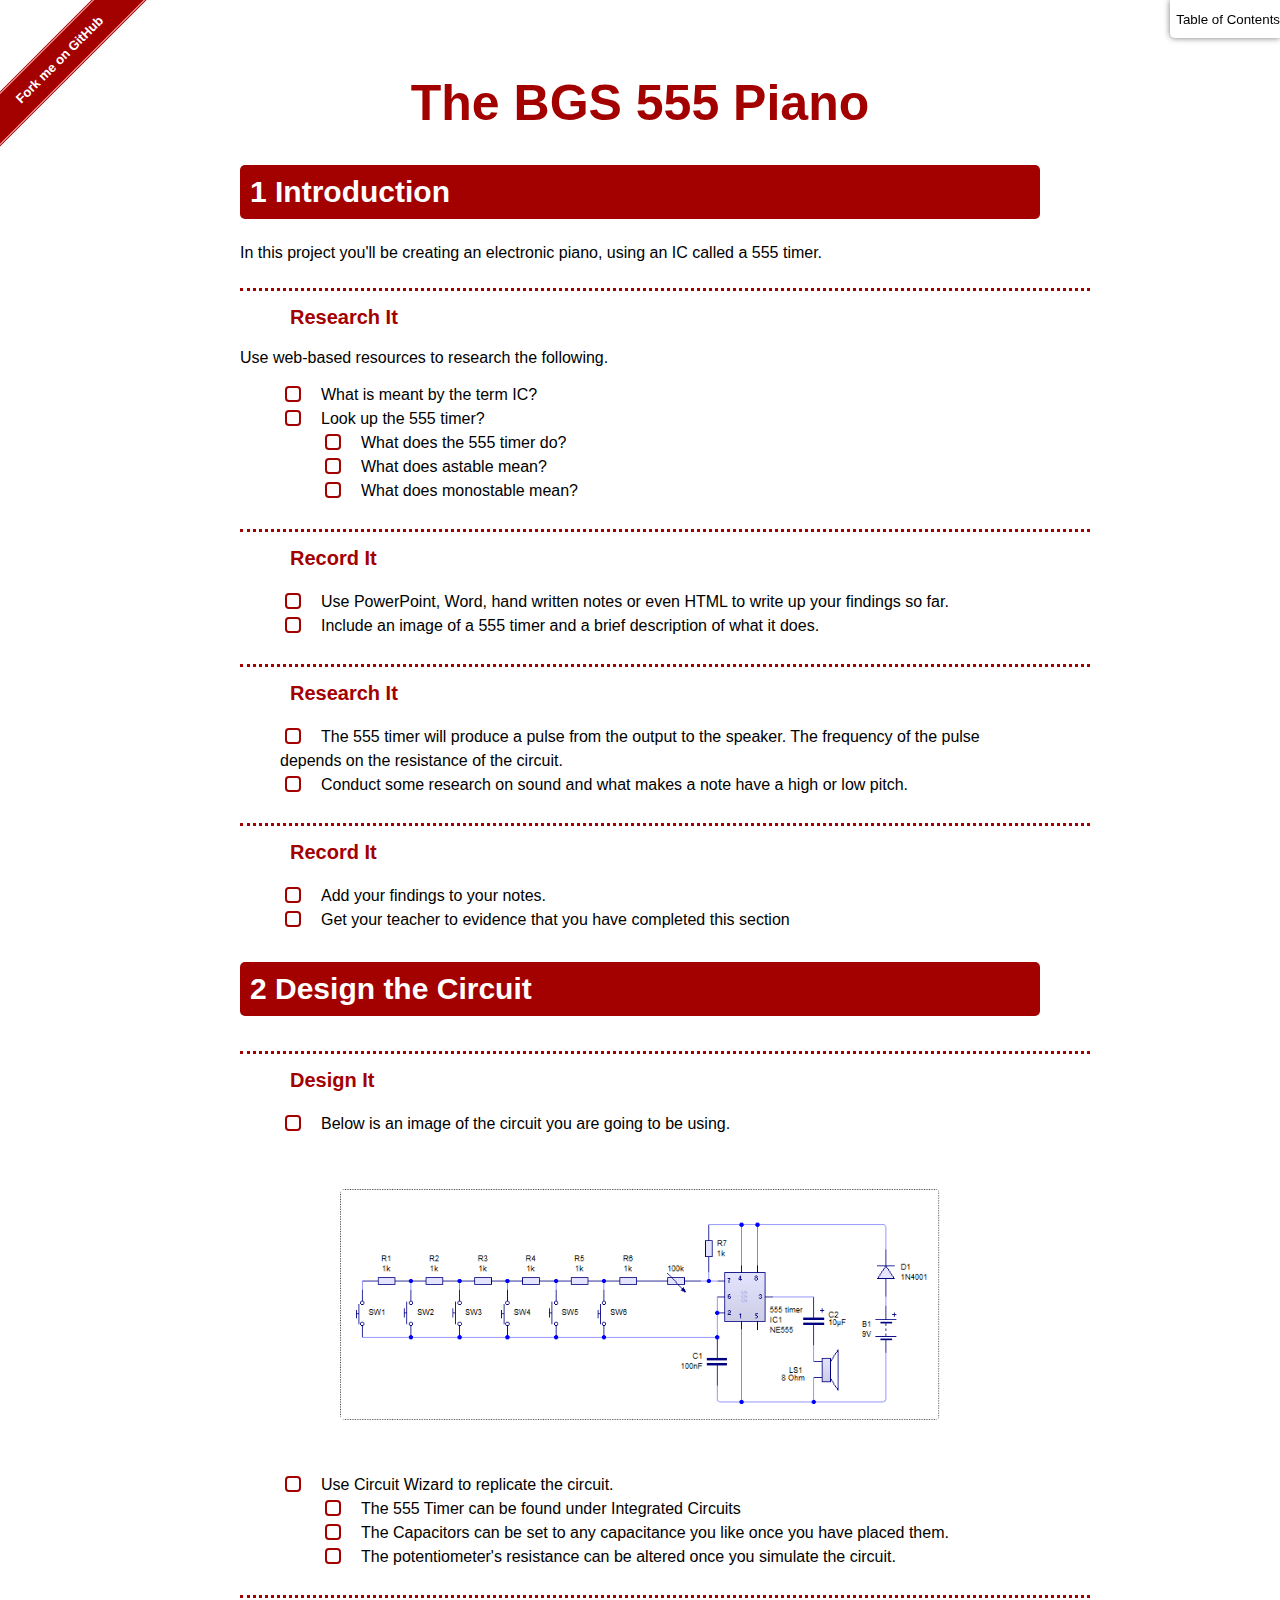
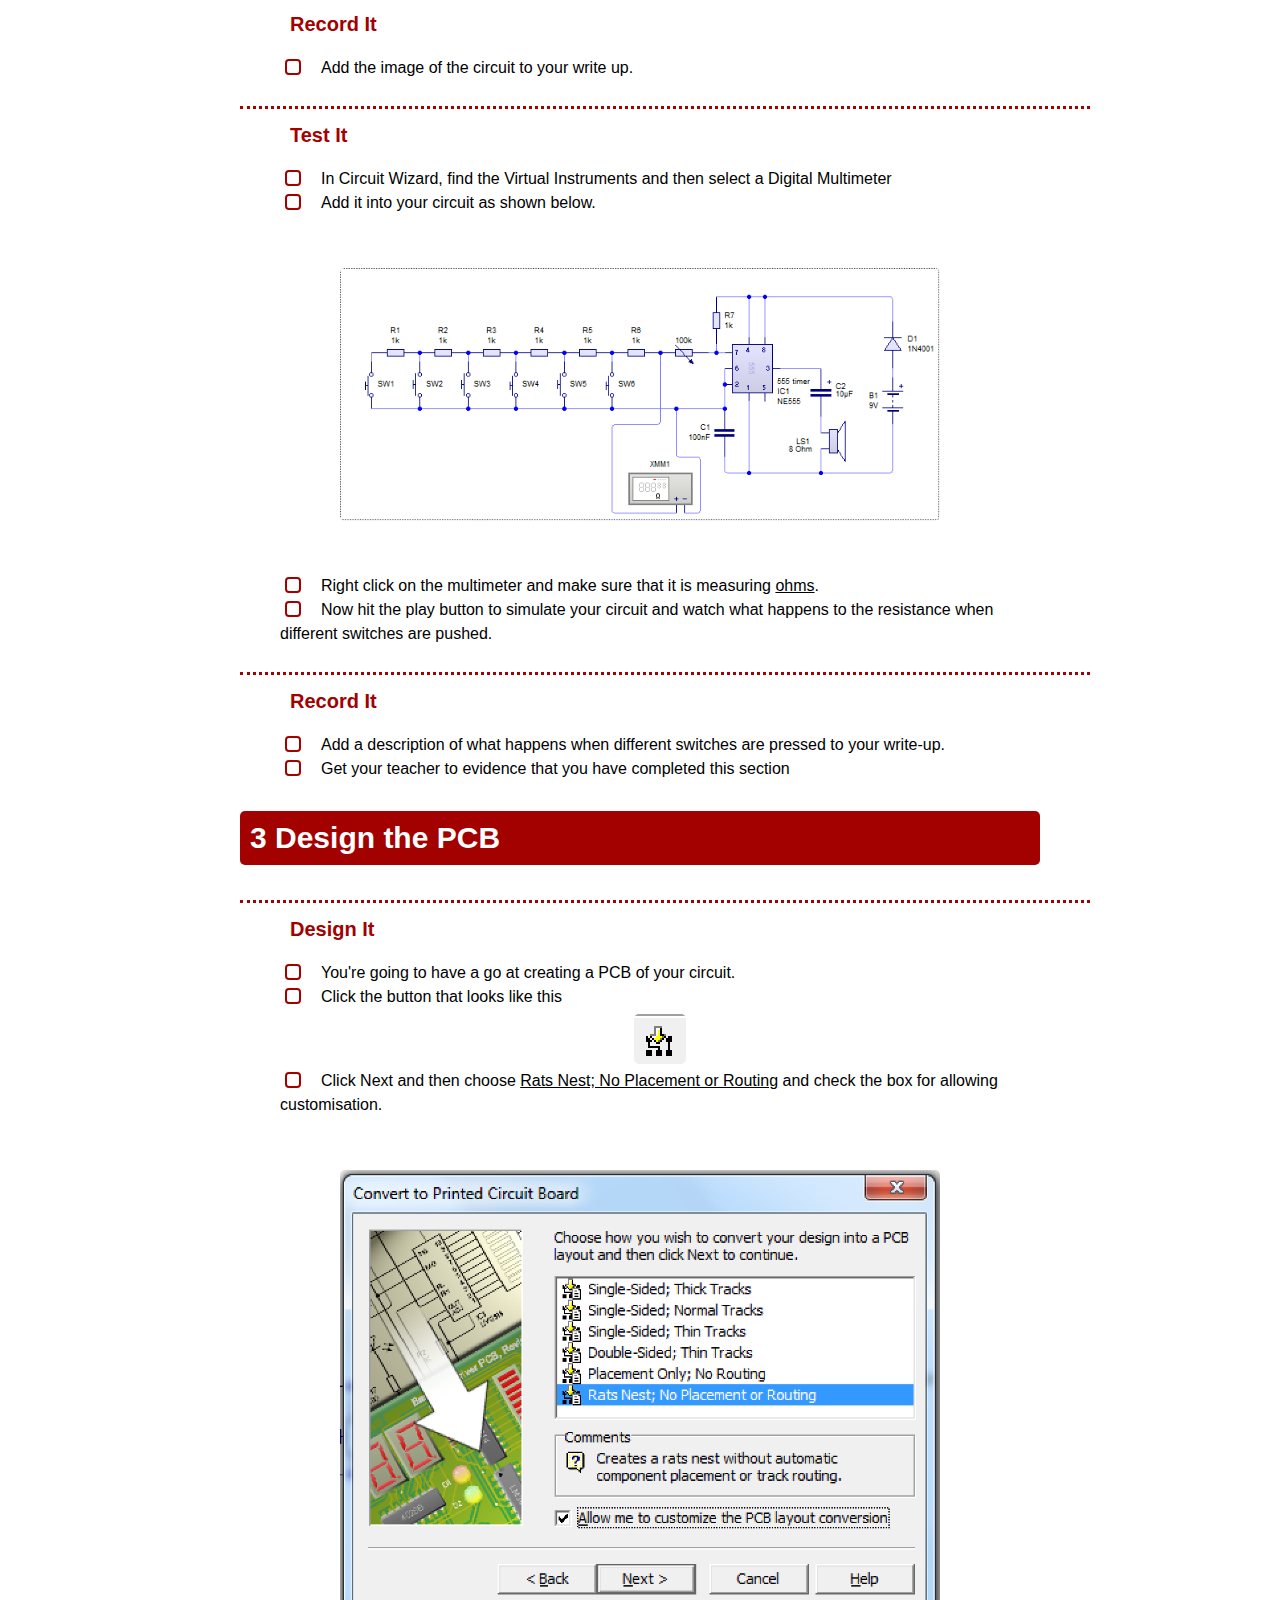
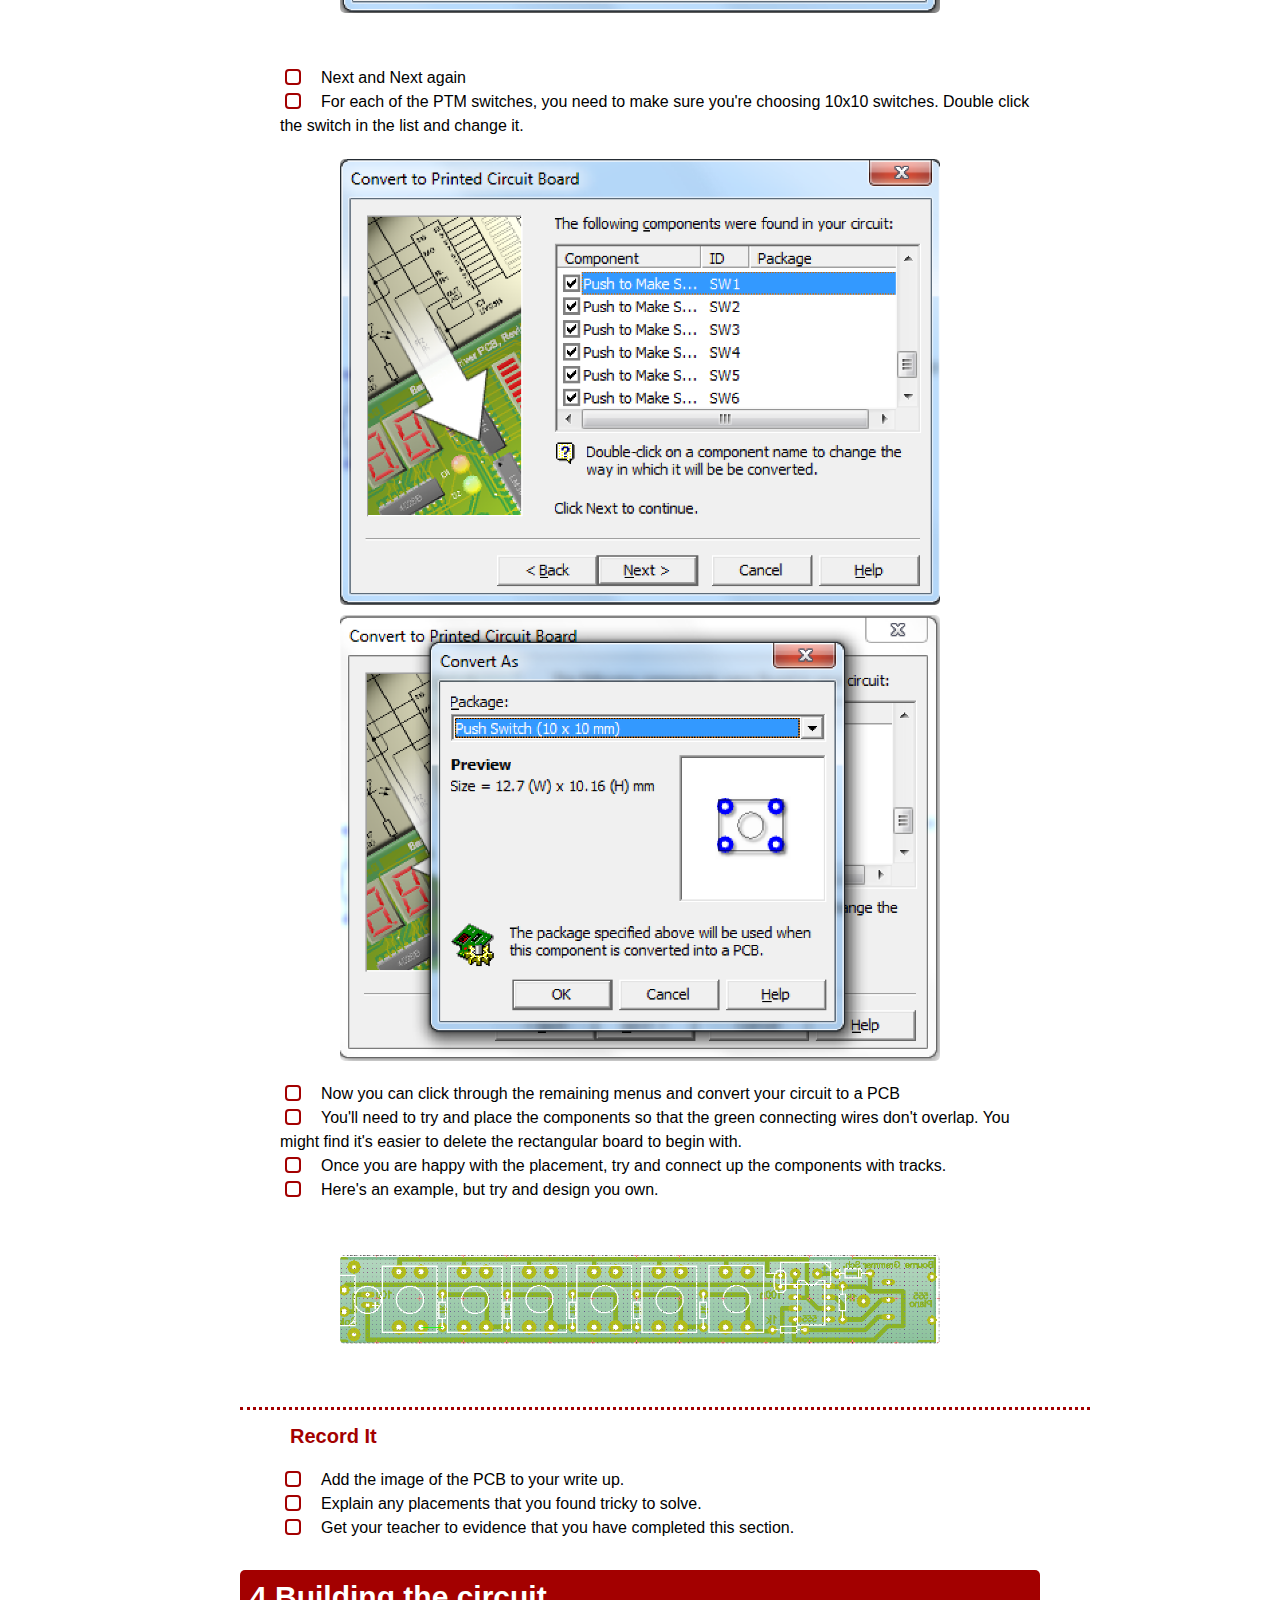
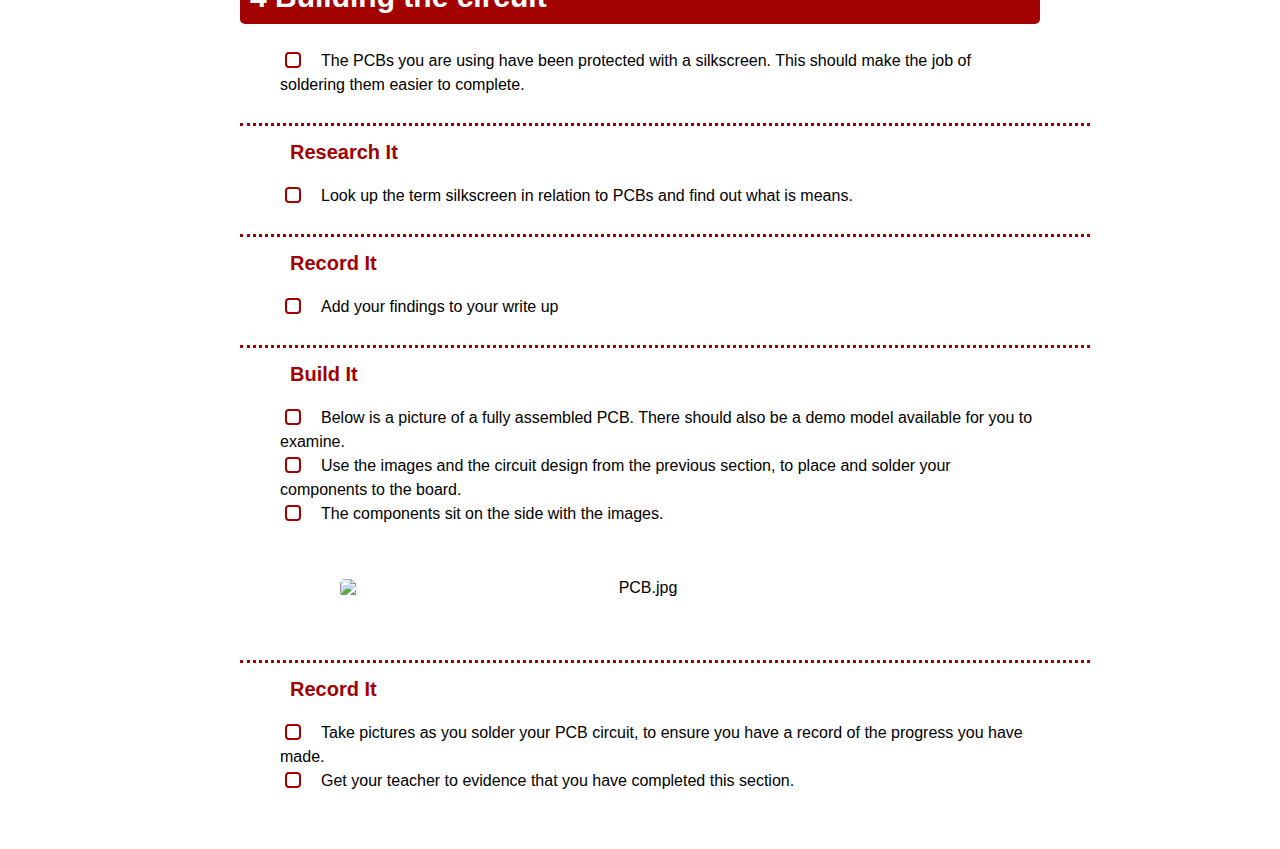
==== commit ae50884d: "Major overhaul of CSS" ====
--- a/pages/index.html
+++ b/pages/index.html
@@ -86,7 +86,6 @@
     { background-color: #ffff00; color: #000000; font-weight: bold; }
   /*]]>*/-->
 </style>
-<link rel="stylesheet" type="text/css" href="css/main.css"/>
 <link rel="stylesheet" type="text/css" href="css/lesson.css"/>
 <script type="text/javascript">
 /*
@@ -182,14 +181,16 @@
 <div id="outline-container-sec-1" class="outline-2 activity">
 <h2 id="sec-1"><span class="section-number-2">1</span> Introduction</h2>
 <div class="outline-text-2" id="text-1">
-<ul class="org-ul">
-<li>In this project you'll be creating an electronic piano, using an IC called a 555 timer.
-</li>
-</ul>
+<p>
+In this project you'll be creating an electronic piano, using an IC called a 555 timer.
+</p>
 </div>
 <div id="outline-container-sec-1-1" class="outline-3 research">
 <h3 id="sec-1-1">Research It</h3>
 <div class="outline-text-3" id="text-1-1">
+<p>
+Use web-based resources to research the following.
+</p>
 <ul class="org-ul">
 <li>What is meant by the term IC?
 </li>
--- a/pages/css/lesson.css
+++ b/pages/css/lesson.css
@@ -1,135 +1,184 @@
-.intro h2{
+/*GITHUB ribbon*/
+
+.ribbon {
+  background-color: #A30000;
+  overflow: hidden;
+  white-space: nowrap;
+  position: absolute;
+  left: -50px;
+  top: 40px;
+  -webkit-transform: rotate(-45deg);
+     -moz-transform: rotate(-45deg);
+      -ms-transform: rotate(-45deg);
+       -o-transform: rotate(-45deg);
+          transform: rotate(-45deg);
+}
+.ribbon a {
+  border: 1px solid #faa;
+  color: #fff;
+  display: block;
+  font: bold 81.25% 'Helvetica Neue', Helvetica, Arial, sans-serif;
+  margin: 1px 0;
+  padding: 10px 50px;
+  text-align: center;
+  text-decoration: none;}
+
+/*Main Styles*/
+
+* {
+    margin: 0px padding: 0px;
+    font: Arial, Helvetica, sans-serif;
+}
+
+html {
+    font-family: PTSans, Arial, sans-serif;
+    text-align: center;
+    background: #FFF;
+}
+
+body {
+    max-width: 800px;
+    margin: 15px auto;
+    background: #FFFFFF;
+    text-align: left;
+    padding: 20px;
+    font-size: 16px;
+    margin: 20px auto;
+    clear:both;
+}
+
+p code {
+    border-radius: 4px 4px 4px 4px;
+    background:#B9E5FA;
+    padding:2px 5px;
+    -webkit-hyphens: none;
+    -moz-hyphens: none;
+    hyphens: none;
+    white-space: pre-wrap; /* css-3 */
+	white-space: -moz-pre-wrap !important; /* Mozilla, since 1999 */
+	white-space: -pre-wrap; /* Opera 4-6 */
+	white-space: -o-pre-wrap; /* Opera 7 */
+}
+	
+pre {
+    font-size:16px;
+    font-family: "Source Code Pro",Courier,monospace;
+    font-weight: 400;
+    line-height: 1.5;
+    clear:both;
+    background:#eee;
+    padding: 20px;
+    -webkit-hyphens: none;
+    -moz-hyphens: none;
+    hyphens: none;
+}
+
+
+/* TOC */
+#table-of-contents {
+    z-index: 100;
+    font-size: 10pt;
+    position: fixed;
+    right: 0em;
+    top: 0em;
+    background: white;
+    -webkit-box-shadow: 0 0 0.5em #777777;
+    -moz-box-shadow: 0 0 0.5em #777777;
+    -webkit-border-bottom-left-radius: 5px;
+    -moz-border-radius-bottomleft: 5px;
+    text-align: right;
+    /* ensure doesn't flow off the screen when expanded */
+    max-height: 80%;
+    overflow: auto; 
+}
+#table-of-contents h2 {
+    font-size: 10pt;
+    max-width: 9em;
+    font-weight: normal;
+    padding-left: 0.5em;
+    padding-left: 0.5em;
+    padding-top: 0.05em;
+    padding-bottom: 0.05em; 
+}
+
+#table-of-contents #text-table-of-contents {
+    display: none;
+    text-align: left; 
+}
+#table-of-contents:hover #text-table-of-contents {
+    display: block;
+    padding: 0.5em;
+    margin-top: -1.5em; 
+}
+
+#table-of-contents #text-table-of-contents ul {
+    list-style-position: outside;
+}
+
+/* CSS For Lesson*/
+
+h1{
+    font-size:50px;
+    color: #A30000;
+    margin-left: auto;
+    margin-right: auto;
+}
+
+.activity h2 {
     font-size: 30px;
     color: #FFF;
-    background: #98000;
+    background: #A30000;
     margin-top: 30px;
     padding: 10px 10px;
     border-radius: 5px;
 }
-
-.intro h3 {
-    color: #98000;
-    font-size: 22px;
-    margin-top:10px;
-    border: none;
-    background: none;
-}
-
-.intro p {
-    font-size: 16px;
-}
-.intro img {
+.activity img {
     padding: 5px;
-    border-radius: 15px;
+    border-radius: 10px;
     margin-left: auto;
     margin-right: auto;
     display: block;
-    max-width:300px;
-}
-.intro ul {
-    background-color: rgb(220,220,220);
-    border-radius: 10px;
-    list-style: none;
-    font-size: 16px;
-    padding: 10px;
-    margin-top: 30px;
-    padding-top: 10px;
-}
-.intro li.activity {
-    background-image: url(../img/code.svg);
-    background-size: 40px 40px;
-    background-repeat: no-repeat;
-    margin-bottom: 10px;
-    padding-bottom: 10px;
-    padding-top: 10px;
-    padding-left: 50px;
-}
-.intro li.test {
-    background-image: url(../img/terminal.svg);
-    background-repeat: no-repeat;
-    background-size: 40px 40px;
-    margin-bottom: 10px;
-    padding-bottom: 10px;
-    padding-top: 10px;
-    text-indent: 50px;
-}
-
-.intro li.save {
-    background-image: url(../img/stiffy.svg);
-    background-repeat: no-repeat;
-    background-size: 40px 40px;
-    margin-bottom: 10px;
-    padding-bottom: 10px;
-    padding-top: 10px;
-    text-indent: 50px;
-}
-.intro li.activity strong {
-    color: rgb(230,134,45);
-    text-transform: capitalize;
-}
-.intro li.save strong {
-    color: rgb(36,90,154);
-    text-transform: capitalize;        
-}
-.intro li.test strong {
-    color: rgb(54,161,55);
-    text-transform: capitalize;        
-}
-.activity header div{
-    color: #FFF;
-    font-size: 25px;
-    background-color: rgb(51,150,55);
-    text-align: center;
-    width: 60px;
-    padding: 5px;
-    border-radius: 10px;
-    float: left;
-    margin-left: 30px;
-    margin-top: -20px;
-    margin-right: 15px;
-}
-.activity header h2 {
-    background: #4099FF;
-    padding: 8px;
-    padding-top: 16px;
-    text-align: left;
-    margin-left: 0px;
-    margin-top: 0px;
-    font-size: 20px;
-    color: #000;        
-}
-.activity h2 {
-    font-size: 30px;
-    color: #FFF;
-    background: #4099FF;
-    margin-top: 30px;
-    padding: 10px 10px;
-    border-radius: 5px;
-}
-.activity img {
-    padding: 5px;
-    border-radius: 15px;
-    margin-left: auto;
-    margin-right: auto;
-    display: block;
-    max-width:800px;
-}
+    max-width:600px;
+}
+
+/* CSS for sub activities*/
+
 .research h3{
-    color: #4099FF;
     background-image: url(img/Research.png);
-    line-height:40px;
-    background-size: 40px 40px;
-    background-repeat: no-repeat;
-    margin-bottom: 15px;
-    padding-bottom: 5px;
-    padding-left: 50px;
-    font-size: 20px;
-    float: left;
-    width: 100%;
-}
+}
+
 .design h3 {
-    color: #4099FF;
     background-image: url(img/Design.png);
+}
+
+.build h3 {
+    background-image: url(img/Build.png);
+}
+
+.test h3 {
+    background-image: url(img/Test.png);
+}
+
+.record h3 {
+    background-image: url(img/Record.png);
+}
+
+.program h3 {
+    background-image: url(img/Program.png);
+}
+
+.badge h3{
+    background-image: url(img/Badge.png);
+}
+
+.research h3,
+.design h3,
+.build h3,
+.test h3,
+.record h3,
+.program h3,
+.badge h3 {
+    color: #A30000;
     background-position: 0px 10px;
     background-size: 40px 40px;
     background-repeat: no-repeat;
@@ -141,143 +190,35 @@
     font-size: 20px;
     float: left;
     width: 100%;
-    border-top: 3px dotted #4099FF;
-}
-.build h3 {
-    color: #4099FF;
-    background-image: url(img/Build.png);
-    background-position: 0px 10px;
-    background-size: 40px 40px;
-    background-repeat: no-repeat;
-    margin-bottom: 10px;
-    margin-top: 10px;
-    padding-bottom: 20px;
-    padding-top: 15px;
-    padding-left:50px;
-    font-size: 20px;
-    float: left;
-    width: 100%;
-    border-top: 3px dotted #4099FF;        
-}
-
-.test h3 {
-    color: #4099FF;
-    background-image: url(img/Test.png);
-    background-position: 0px 10px;
-    background-size: 40px 40px;
-    background-repeat: no-repeat;
-    margin-bottom: 10px;
-    margin-top: 10px;
-    padding-bottom: 20px;
-    padding-top: 15px;
-    padding-left:50px;
-    font-size: 20px;
-    float: left;
-    width: 100%;
-    border-top: 3px dotted #4099FF;
-}
-
-.record h3 {
-    color: #4099FF;
-    background-image: url(img/Record.png);
-    background-position: 0px 10px;
-    background-size: 40px 40px;
-    background-repeat: no-repeat;
-    margin-bottom: 10px;
-    margin-top: 10px;
-    padding-bottom: 20px;
-    padding-top: 15px;
-    padding-left:50px;
-    font-size: 20px;
-    float: left;
-    width: 100%;
-    border-top: 3px dotted #4099FF;
-}
-
-.program h3 {
-    color: #4099FF;
-    background-image: url(img/Program.png);
-    background-position: 0px 10px;
-    background-size: 40px 40px;
-    background-repeat: no-repeat;
-    margin-bottom: 10px;
-    margin-top: 10px;
-    padding-bottom: 20px;
-    padding-top: 15px;
-    padding-left:50px;
-    font-size: 20px;
-    float: left;
-    width: 100%;
-    border-top: 3px dotted #4099FF;
-}
-
-.badge h3{
-    color: #4099FF;
-    background-image: url(img/Badge.png);
-    line-height:40px;
-    background-size: 40px 40px;
-    background-repeat: no-repeat;
-    margin-bottom: 15px;
-    padding-bottom: 5px;
-    padding-left: 50px;
-    font-size: 20px;
-    float: left;
-    width: 100%;
-}
-.badge b{
-    color: #4099ff;
-}
-
-.try code {
-	background:#fff;
-	color: #007CC9;
-}
-.activity .try li:before {
-    border-color:#00b1da;
-    background:#fff;
-}
-
-.try p {
-    padding:0 20px;
-}
-.activity p {        
-    clear:both;
-}
-.activity ul p {
+    border-top: 3px dotted #A30000;
+}
+
+/*CSS FOR LISTS*/
+
+li:before{
     clear:none;
-    margin-top:0;
-    padding-top:0;
-}
-
-.activity li {
     font-size: 16px;        
     line-height:24px;
-    width:100%;
-}
-
-.code li, .try li, .save li, .run li, .badge li{
     margin-top:3px;
     float:left;
     list-style-position: outside;
     margin-left: 5px;
-}
-
-.code li:before, .try li:before, .save li:before, .run li:before, .badge li:before{
     content: " ";
-    border-radius: 8px;
-    border: 3px solid #4099FF;
-    padding: 10px 10px;
+    border-radius: 4px;
+    border: 2px solid #A30000;
+    padding: 6px 6px;
     margin-right:20px;
     float:left;
 }
 
-.code ul, .try ul, .save ul, .run ul, .badge ul{
+ul{
     list-style-type:none;
     line-height:24px;
 }
 
- /* things to be cleared */
- .try ul:after, ol:after, ul:after {
+
+ /* things to be cleared*/
+ ul:after, ol:after{
     visibility: hidden;
     display: block;
     font-size: 0;
@@ -285,20 +226,4 @@
     clear: both;
     height: 0;
  }
- /* print styles */
- .activity {
-    page-break-inside:avoid;
- }
-.try {
-    page-break-inside:avoid;
-}
- .code, .try{
-    page-break-before: auto;
-}
-.try, .check {
-    page-break-after:auto;
-}
-.code {
-    page-break-inside:avoid;
-}
-
+
